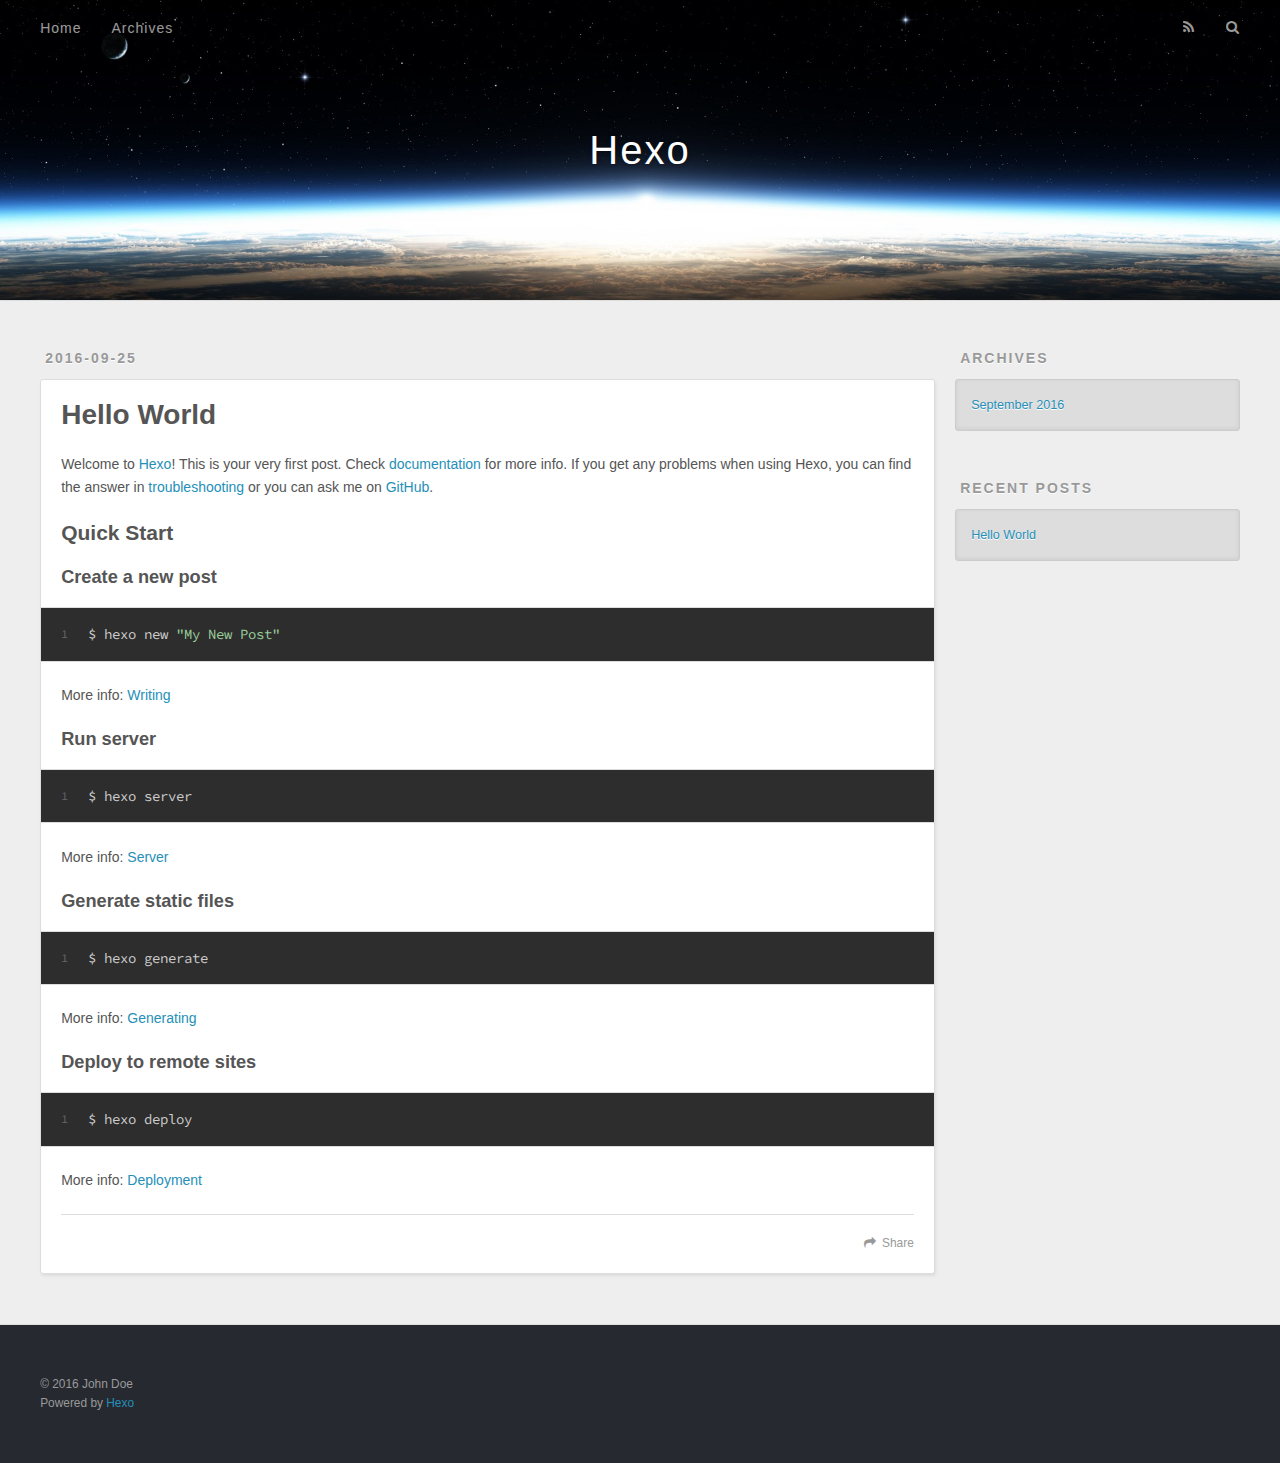
==== index.html @ 79b5f767 "Site updated: 2016-09-25 16:15:57" ====
<!DOCTYPE html>
<html>
<head>
  <meta charset="utf-8">
  
  <title>Hexo</title>
  <meta name="viewport" content="width=device-width, initial-scale=1, maximum-scale=1">
  <meta property="og:type" content="website">
<meta property="og:title" content="Hexo">
<meta property="og:url" content="http://yoursite.com/index.html">
<meta property="og:site_name" content="Hexo">
<meta name="twitter:card" content="summary">
<meta name="twitter:title" content="Hexo">
  
    <link rel="alternate" href="/atom.xml" title="Hexo" type="application/atom+xml">
  
  
    <link rel="icon" href="/favicon.png">
  
  
    <link href="//fonts.googleapis.com/css?family=Source+Code+Pro" rel="stylesheet" type="text/css">
  
  <link rel="stylesheet" href="/css/style.css">
  

</head>

<body>
  <div id="container">
    <div id="wrap">
      <header id="header">
  <div id="banner"></div>
  <div id="header-outer" class="outer">
    <div id="header-title" class="inner">
      <h1 id="logo-wrap">
        <a href="/" id="logo">Hexo</a>
      </h1>
      
    </div>
    <div id="header-inner" class="inner">
      <nav id="main-nav">
        <a id="main-nav-toggle" class="nav-icon"></a>
        
          <a class="main-nav-link" href="/">Home</a>
        
          <a class="main-nav-link" href="/archives">Archives</a>
        
      </nav>
      <nav id="sub-nav">
        
          <a id="nav-rss-link" class="nav-icon" href="/atom.xml" title="RSS Feed"></a>
        
        <a id="nav-search-btn" class="nav-icon" title="Search"></a>
      </nav>
      <div id="search-form-wrap">
        <form action="//google.com/search" method="get" accept-charset="UTF-8" class="search-form"><input type="search" name="q" results="0" class="search-form-input" placeholder="Search"><button type="submit" class="search-form-submit">&#xF002;</button><input type="hidden" name="sitesearch" value="http://yoursite.com"></form>
      </div>
    </div>
  </div>
</header>
      <div class="outer">
        <section id="main">
  
    <article id="post-hello-world" class="article article-type-post" itemscope itemprop="blogPost">
  <div class="article-meta">
    <a href="/2016/09/25/hello-world/" class="article-date">
  <time datetime="2016-09-25T07:33:27.251Z" itemprop="datePublished">2016-09-25</time>
</a>
    
  </div>
  <div class="article-inner">
    
    
      <header class="article-header">
        
  
    <h1 itemprop="name">
      <a class="article-title" href="/2016/09/25/hello-world/">Hello World</a>
    </h1>
  

      </header>
    
    <div class="article-entry" itemprop="articleBody">
      
        <p>Welcome to <a href="https://hexo.io/" target="_blank" rel="external">Hexo</a>! This is your very first post. Check <a href="https://hexo.io/docs/" target="_blank" rel="external">documentation</a> for more info. If you get any problems when using Hexo, you can find the answer in <a href="https://hexo.io/docs/troubleshooting.html" target="_blank" rel="external">troubleshooting</a> or you can ask me on <a href="https://github.com/hexojs/hexo/issues" target="_blank" rel="external">GitHub</a>.</p>
<h2 id="Quick-Start"><a href="#Quick-Start" class="headerlink" title="Quick Start"></a>Quick Start</h2><h3 id="Create-a-new-post"><a href="#Create-a-new-post" class="headerlink" title="Create a new post"></a>Create a new post</h3><figure class="highlight bash"><table><tr><td class="gutter"><pre><div class="line">1</div></pre></td><td class="code"><pre><div class="line">$ hexo new <span class="string">"My New Post"</span></div></pre></td></tr></table></figure>
<p>More info: <a href="https://hexo.io/docs/writing.html" target="_blank" rel="external">Writing</a></p>
<h3 id="Run-server"><a href="#Run-server" class="headerlink" title="Run server"></a>Run server</h3><figure class="highlight bash"><table><tr><td class="gutter"><pre><div class="line">1</div></pre></td><td class="code"><pre><div class="line">$ hexo server</div></pre></td></tr></table></figure>
<p>More info: <a href="https://hexo.io/docs/server.html" target="_blank" rel="external">Server</a></p>
<h3 id="Generate-static-files"><a href="#Generate-static-files" class="headerlink" title="Generate static files"></a>Generate static files</h3><figure class="highlight bash"><table><tr><td class="gutter"><pre><div class="line">1</div></pre></td><td class="code"><pre><div class="line">$ hexo generate</div></pre></td></tr></table></figure>
<p>More info: <a href="https://hexo.io/docs/generating.html" target="_blank" rel="external">Generating</a></p>
<h3 id="Deploy-to-remote-sites"><a href="#Deploy-to-remote-sites" class="headerlink" title="Deploy to remote sites"></a>Deploy to remote sites</h3><figure class="highlight bash"><table><tr><td class="gutter"><pre><div class="line">1</div></pre></td><td class="code"><pre><div class="line">$ hexo deploy</div></pre></td></tr></table></figure>
<p>More info: <a href="https://hexo.io/docs/deployment.html" target="_blank" rel="external">Deployment</a></p>

      
    </div>
    <footer class="article-footer">
      <a data-url="http://yoursite.com/2016/09/25/hello-world/" data-id="citicmax10000sko056ij39af" class="article-share-link">Share</a>
      
      
    </footer>
  </div>
  
</article>


  

</section>
        
          <aside id="sidebar">
  
    

  
    

  
    
  
    
  <div class="widget-wrap">
    <h3 class="widget-title">Archives</h3>
    <div class="widget">
      <ul class="archive-list"><li class="archive-list-item"><a class="archive-list-link" href="/archives/2016/09/">September 2016</a></li></ul>
    </div>
  </div>


  
    
  <div class="widget-wrap">
    <h3 class="widget-title">Recent Posts</h3>
    <div class="widget">
      <ul>
        
          <li>
            <a href="/2016/09/25/hello-world/">Hello World</a>
          </li>
        
      </ul>
    </div>
  </div>

  
</aside>
        
      </div>
      <footer id="footer">
  
  <div class="outer">
    <div id="footer-info" class="inner">
      &copy; 2016 John Doe<br>
      Powered by <a href="http://hexo.io/" target="_blank">Hexo</a>
    </div>
  </div>
</footer>
    </div>
    <nav id="mobile-nav">
  
    <a href="/" class="mobile-nav-link">Home</a>
  
    <a href="/archives" class="mobile-nav-link">Archives</a>
  
</nav>
    

<script src="//ajax.googleapis.com/ajax/libs/jquery/2.0.3/jquery.min.js"></script>


  <link rel="stylesheet" href="/fancybox/jquery.fancybox.css">
  <script src="/fancybox/jquery.fancybox.pack.js"></script>


<script src="/js/script.js"></script>

  </div>
</body>
</html>
---- css/style.css ----
body {
  width: 100%;
}
body:before,
body:after {
  content: "";
  display: table;
}
body:after {
  clear: both;
}
html,
body,
div,
span,
applet,
object,
iframe,
h1,
h2,
h3,
h4,
h5,
h6,
p,
blockquote,
pre,
a,
abbr,
acronym,
address,
big,
cite,
code,
del,
dfn,
em,
img,
ins,
kbd,
q,
s,
samp,
small,
strike,
strong,
sub,
sup,
tt,
var,
dl,
dt,
dd,
ol,
ul,
li,
fieldset,
form,
label,
legend,
table,
caption,
tbody,
tfoot,
thead,
tr,
th,
td {
  margin: 0;
  padding: 0;
  border: 0;
  outline: 0;
  font-weight: inherit;
  font-style: inherit;
  font-family: inherit;
  font-size: 100%;
  vertical-align: baseline;
}
body {
  line-height: 1;
  color: #000;
  background: #fff;
}
ol,
ul {
  list-style: none;
}
table {
  border-collapse: separate;
  border-spacing: 0;
  vertical-align: middle;
}
caption,
th,
td {
  text-align: left;
  font-weight: normal;
  vertical-align: middle;
}
a img {
  border: none;
}
input,
button {
  margin: 0;
  padding: 0;
}
input::-moz-focus-inner,
button::-moz-focus-inner {
  border: 0;
  padding: 0;
}
@font-face {
  font-family: FontAwesome;
  font-style: normal;
  font-weight: normal;
  src: url("fonts/fontawesome-webfont.eot?v=#4.0.3");
  src: url("fonts/fontawesome-webfont.eot?#iefix&v=#4.0.3") format("embedded-opentype"), url("fonts/fontawesome-webfont.woff?v=#4.0.3") format("woff"), url("fonts/fontawesome-webfont.ttf?v=#4.0.3") format("truetype"), url("fonts/fontawesome-webfont.svg#fontawesomeregular?v=#4.0.3") format("svg");
}
html,
body,
#container {
  height: 100%;
}
body {
  background: #eee;
  font: 14px "Helvetica Neue", Helvetica, Arial, sans-serif;
  -webkit-text-size-adjust: 100%;
}
.outer {
  max-width: 1220px;
  margin: 0 auto;
  padding: 0 20px;
}
.outer:before,
.outer:after {
  content: "";
  display: table;
}
.outer:after {
  clear: both;
}
.inner {
  display: inline;
  float: left;
  width: 98.33333333333333%;
  margin: 0 0.833333333333333%;
}
.left,
.alignleft {
  float: left;
}
.right,
.alignright {
  float: right;
}
.clear {
  clear: both;
}
#container {
  position: relative;
}
.mobile-nav-on {
  overflow: hidden;
}
#wrap {
  height: 100%;
  width: 100%;
  position: absolute;
  top: 0;
  left: 0;
  -webkit-transition: 0.2s ease-out;
  -moz-transition: 0.2s ease-out;
  -ms-transition: 0.2s ease-out;
  transition: 0.2s ease-out;
  z-index: 1;
  background: #eee;
}
.mobile-nav-on #wrap {
  left: 280px;
}
@media screen and (min-width: 768px) {
  #main {
    display: inline;
    float: left;
    width: 73.33333333333333%;
    margin: 0 0.833333333333333%;
  }
}
.article-date,
.article-category-link,
.archive-year,
.widget-title {
  text-decoration: none;
  text-transform: uppercase;
  letter-spacing: 2px;
  color: #999;
  margin-bottom: 1em;
  margin-left: 5px;
  line-height: 1em;
  text-shadow: 0 1px #fff;
  font-weight: bold;
}
.article-inner,
.archive-article-inner {
  background: #fff;
  -webkit-box-shadow: 1px 2px 3px #ddd;
  box-shadow: 1px 2px 3px #ddd;
  border: 1px solid #ddd;
  border-radius: 3px;
}
.article-entry h1,
.widget h1 {
  font-size: 2em;
}
.article-entry h2,
.widget h2 {
  font-size: 1.5em;
}
.article-entry h3,
.widget h3 {
  font-size: 1.3em;
}
.article-entry h4,
.widget h4 {
  font-size: 1.2em;
}
.article-entry h5,
.widget h5 {
  font-size: 1em;
}
.article-entry h6,
.widget h6 {
  font-size: 1em;
  color: #999;
}
.article-entry hr,
.widget hr {
  border: 1px dashed #ddd;
}
.article-entry strong,
.widget strong {
  font-weight: bold;
}
.article-entry em,
.widget em,
.article-entry cite,
.widget cite {
  font-style: italic;
}
.article-entry sup,
.widget sup,
.article-entry sub,
.widget sub {
  font-size: 0.75em;
  line-height: 0;
  position: relative;
  vertical-align: baseline;
}
.article-entry sup,
.widget sup {
  top: -0.5em;
}
.article-entry sub,
.widget sub {
  bottom: -0.2em;
}
.article-entry small,
.widget small {
  font-size: 0.85em;
}
.article-entry acronym,
.widget acronym,
.article-entry abbr,
.widget abbr {
  border-bottom: 1px dotted;
}
.article-entry ul,
.widget ul,
.article-entry ol,
.widget ol,
.article-entry dl,
.widget dl {
  margin: 0 20px;
  line-height: 1.6em;
}
.article-entry ul ul,
.widget ul ul,
.article-entry ol ul,
.widget ol ul,
.article-entry ul ol,
.widget ul ol,
.article-entry ol ol,
.widget ol ol {
  margin-top: 0;
  margin-bottom: 0;
}
.article-entry ul,
.widget ul {
  list-style: disc;
}
.article-entry ol,
.widget ol {
  list-style: decimal;
}
.article-entry dt,
.widget dt {
  font-weight: bold;
}
#header {
  height: 300px;
  position: relative;
  border-bottom: 1px solid #ddd;
}
#header:before,
#header:after {
  content: "";
  position: absolute;
  left: 0;
  right: 0;
  height: 40px;
}
#header:before {
  top: 0;
  background: -webkit-linear-gradient(rgba(0,0,0,0.2), transparent);
  background: -moz-linear-gradient(rgba(0,0,0,0.2), transparent);
  background: -ms-linear-gradient(rgba(0,0,0,0.2), transparent);
  background: linear-gradient(rgba(0,0,0,0.2), transparent);
}
#header:after {
  bottom: 0;
  background: -webkit-linear-gradient(transparent, rgba(0,0,0,0.2));
  background: -moz-linear-gradient(transparent, rgba(0,0,0,0.2));
  background: -ms-linear-gradient(transparent, rgba(0,0,0,0.2));
  background: linear-gradient(transparent, rgba(0,0,0,0.2));
}
#header-outer {
  height: 100%;
  position: relative;
}
#header-inner {
  position: relative;
  overflow: hidden;
}
#banner {
  position: absolute;
  top: 0;
  left: 0;
  width: 100%;
  height: 100%;
  background: url("images/banner.jpg") center #000;
  -webkit-background-size: cover;
  -moz-background-size: cover;
  background-size: cover;
  z-index: -1;
}
#header-title {
  text-align: center;
  height: 40px;
  position: absolute;
  top: 50%;
  left: 0;
  margin-top: -20px;
}
#logo,
#subtitle {
  text-decoration: none;
  color: #fff;
  font-weight: 300;
  text-shadow: 0 1px 4px rgba(0,0,0,0.3);
}
#logo {
  font-size: 40px;
  line-height: 40px;
  letter-spacing: 2px;
}
#subtitle {
  font-size: 16px;
  line-height: 16px;
  letter-spacing: 1px;
}
#subtitle-wrap {
  margin-top: 16px;
}
#main-nav {
  float: left;
  margin-left: -15px;
}
.nav-icon,
.main-nav-link {
  float: left;
  color: #fff;
  opacity: 0.6;
  text-decoration: none;
  text-shadow: 0 1px rgba(0,0,0,0.2);
  -webkit-transition: opacity 0.2s;
  -moz-transition: opacity 0.2s;
  -ms-transition: opacity 0.2s;
  transition: opacity 0.2s;
  display: block;
  padding: 20px 15px;
}
.nav-icon:hover,
.main-nav-link:hover {
  opacity: 1;
}
.nav-icon {
  font-family: FontAwesome;
  text-align: center;
  font-size: 14px;
  width: 14px;
  height: 14px;
  padding: 20px 15px;
  position: relative;
  cursor: pointer;
}
.main-nav-link {
  font-weight: 300;
  letter-spacing: 1px;
}
@media screen and (max-width: 479px) {
  .main-nav-link {
    display: none;
  }
}
#main-nav-toggle {
  display: none;
}
#main-nav-toggle:before {
  content: "\f0c9";
}
@media screen and (max-width: 479px) {
  #main-nav-toggle {
    display: block;
  }
}
#sub-nav {
  float: right;
  margin-right: -15px;
}
#nav-rss-link:before {
  content: "\f09e";
}
#nav-search-btn:before {
  content: "\f002";
}
#search-form-wrap {
  position: absolute;
  top: 15px;
  width: 150px;
  height: 30px;
  right: -150px;
  opacity: 0;
  -webkit-transition: 0.2s ease-out;
  -moz-transition: 0.2s ease-out;
  -ms-transition: 0.2s ease-out;
  transition: 0.2s ease-out;
}
#search-form-wrap.on {
  opacity: 1;
  right: 0;
}
@media screen and (max-width: 479px) {
  #search-form-wrap {
    width: 100%;
    right: -100%;
  }
}
.search-form {
  position: absolute;
  top: 0;
  left: 0;
  right: 0;
  background: #fff;
  padding: 5px 15px;
  border-radius: 15px;
  -webkit-box-shadow: 0 0 10px rgba(0,0,0,0.3);
  box-shadow: 0 0 10px rgba(0,0,0,0.3);
}
.search-form-input {
  border: none;
  background: none;
  color: #555;
  width: 100%;
  font: 13px "Helvetica Neue", Helvetica, Arial, sans-serif;
  outline: none;
}
.search-form-input::-webkit-search-results-decoration,
.search-form-input::-webkit-search-cancel-button {
  -webkit-appearance: none;
}
.search-form-submit {
  position: absolute;
  top: 50%;
  right: 10px;
  margin-top: -7px;
  font: 13px FontAwesome;
  border: none;
  background: none;
  color: #bbb;
  cursor: pointer;
}
.search-form-submit:hover,
.search-form-submit:focus {
  color: #777;
}
.article {
  margin: 50px 0;
}
.article-inner {
  overflow: hidden;
}
.article-meta:before,
.article-meta:after {
  content: "";
  display: table;
}
.article-meta:after {
  clear: both;
}
.article-date {
  float: left;
}
.article-category {
  float: left;
  line-height: 1em;
  color: #ccc;
  text-shadow: 0 1px #fff;
  margin-left: 8px;
}
.article-category:before {
  content: "\2022";
}
.article-category-link {
  margin: 0 12px 1em;
}
.article-header {
  padding: 20px 20px 0;
}
.article-title {
  text-decoration: none;
  font-size: 2em;
  font-weight: bold;
  color: #555;
  line-height: 1.1em;
  -webkit-transition: color 0.2s;
  -moz-transition: color 0.2s;
  -ms-transition: color 0.2s;
  transition: color 0.2s;
}
a.article-title:hover {
  color: #258fb8;
}
.article-entry {
  color: #555;
  padding: 0 20px;
}
.article-entry:before,
.article-entry:after {
  content: "";
  display: table;
}
.article-entry:after {
  clear: both;
}
.article-entry p,
.article-entry table {
  line-height: 1.6em;
  margin: 1.6em 0;
}
.article-entry h1,
.article-entry h2,
.article-entry h3,
.article-entry h4,
.article-entry h5,
.article-entry h6 {
  font-weight: bold;
}
.article-entry h1,
.article-entry h2,
.article-entry h3,
.article-entry h4,
.article-entry h5,
.article-entry h6 {
  line-height: 1.1em;
  margin: 1.1em 0;
}
.article-entry a {
  color: #258fb8;
  text-decoration: none;
}
.article-entry a:hover {
  text-decoration: underline;
}
.article-entry ul,
.article-entry ol,
.article-entry dl {
  margin-top: 1.6em;
  margin-bottom: 1.6em;
}
.article-entry img,
.article-entry video {
  max-width: 100%;
  height: auto;
  display: block;
  margin: auto;
}
.article-entry iframe {
  border: none;
}
.article-entry table {
  width: 100%;
  border-collapse: collapse;
  border-spacing: 0;
}
.article-entry th {
  font-weight: bold;
  border-bottom: 3px solid #ddd;
  padding-bottom: 0.5em;
}
.article-entry td {
  border-bottom: 1px solid #ddd;
  padding: 10px 0;
}
.article-entry blockquote {
  font-family: Georgia, "Times New Roman", serif;
  font-size: 1.4em;
  margin: 1.6em 20px;
  text-align: center;
}
.article-entry blockquote footer {
  font-size: 14px;
  margin: 1.6em 0;
  font-family: "Helvetica Neue", Helvetica, Arial, sans-serif;
}
.article-entry blockquote footer cite:before {
  content: "—";
  padding: 0 0.5em;
}
.article-entry .pullquote {
  text-align: left;
  width: 45%;
  margin: 0;
}
.article-entry .pullquote.left {
  margin-left: 0.5em;
  margin-right: 1em;
}
.article-entry .pullquote.right {
  margin-right: 0.5em;
  margin-left: 1em;
}
.article-entry .caption {
  color: #999;
  display: block;
  font-size: 0.9em;
  margin-top: 0.5em;
  position: relative;
  text-align: center;
}
.article-entry .video-container {
  position: relative;
  padding-top: 56.25%;
  height: 0;
  overflow: hidden;
}
.article-entry .video-container iframe,
.article-entry .video-container object,
.article-entry .video-container embed {
  position: absolute;
  top: 0;
  left: 0;
  width: 100%;
  height: 100%;
  margin-top: 0;
}
.article-more-link a {
  display: inline-block;
  line-height: 1em;
  padding: 6px 15px;
  border-radius: 15px;
  background: #eee;
  color: #999;
  text-shadow: 0 1px #fff;
  text-decoration: none;
}
.article-more-link a:hover {
  background: #258fb8;
  color: #fff;
  text-decoration: none;
  text-shadow: 0 1px #1e7293;
}
.article-footer {
  font-size: 0.85em;
  line-height: 1.6em;
  border-top: 1px solid #ddd;
  padding-top: 1.6em;
  margin: 0 20px 20px;
}
.article-footer:before,
.article-footer:after {
  content: "";
  display: table;
}
.article-footer:after {
  clear: both;
}
.article-footer a {
  color: #999;
  text-decoration: none;
}
.article-footer a:hover {
  color: #555;
}
.article-tag-list-item {
  float: left;
  margin-right: 10px;
}
.article-tag-list-link:before {
  content: "#";
}
.article-comment-link {
  float: right;
}
.article-comment-link:before {
  content: "\f075";
  font-family: FontAwesome;
  padding-right: 8px;
}
.article-share-link {
  cursor: pointer;
  float: right;
  margin-left: 20px;
}
.article-share-link:before {
  content: "\f064";
  font-family: FontAwesome;
  padding-right: 6px;
}
#article-nav {
  position: relative;
}
#article-nav:before,
#article-nav:after {
  content: "";
  display: table;
}
#article-nav:after {
  clear: both;
}
@media screen and (min-width: 768px) {
  #article-nav {
    margin: 50px 0;
  }
  #article-nav:before {
    width: 8px;
    height: 8px;
    position: absolute;
    top: 50%;
    left: 50%;
    margin-top: -4px;
    margin-left: -4px;
    content: "";
    border-radius: 50%;
    background: #ddd;
    -webkit-box-shadow: 0 1px 2px #fff;
    box-shadow: 0 1px 2px #fff;
  }
}
.article-nav-link-wrap {
  text-decoration: none;
  text-shadow: 0 1px #fff;
  color: #999;
  -webkit-box-sizing: border-box;
  -moz-box-sizing: border-box;
  box-sizing: border-box;
  margin-top: 50px;
  text-align: center;
  display: block;
}
.article-nav-link-wrap:hover {
  color: #555;
}
@media screen and (min-width: 768px) {
  .article-nav-link-wrap {
    width: 50%;
    margin-top: 0;
  }
}
@media screen and (min-width: 768px) {
  #article-nav-newer {
    float: left;
    text-align: right;
    padding-right: 20px;
  }
}
@media screen and (min-width: 768px) {
  #article-nav-older {
    float: right;
    text-align: left;
    padding-left: 20px;
  }
}
.article-nav-caption {
  text-transform: uppercase;
  letter-spacing: 2px;
  color: #ddd;
  line-height: 1em;
  font-weight: bold;
}
#article-nav-newer .article-nav-caption {
  margin-right: -2px;
}
.article-nav-title {
  font-size: 0.85em;
  line-height: 1.6em;
  margin-top: 0.5em;
}
.article-share-box {
  position: absolute;
  display: none;
  background: #fff;
  -webkit-box-shadow: 1px 2px 10px rgba(0,0,0,0.2);
  box-shadow: 1px 2px 10px rgba(0,0,0,0.2);
  border-radius: 3px;
  margin-left: -145px;
  overflow: hidden;
  z-index: 1;
}
.article-share-box.on {
  display: block;
}
.article-share-input {
  width: 100%;
  background: none;
  -webkit-box-sizing: border-box;
  -moz-box-sizing: border-box;
  box-sizing: border-box;
  font: 14px "Helvetica Neue", Helvetica, Arial, sans-serif;
  padding: 0 15px;
  color: #555;
  outline: none;
  border: 1px solid #ddd;
  border-radius: 3px 3px 0 0;
  height: 36px;
  line-height: 36px;
}
.article-share-links {
  background: #eee;
}
.article-share-links:before,
.article-share-links:after {
  content: "";
  display: table;
}
.article-share-links:after {
  clear: both;
}
.article-share-twitter,
.article-share-facebook,
.article-share-pinterest,
.article-share-google {
  width: 50px;
  height: 36px;
  display: block;
  float: left;
  position: relative;
  color: #999;
  text-shadow: 0 1px #fff;
}
.article-share-twitter:before,
.article-share-facebook:before,
.article-share-pinterest:before,
.article-share-google:before {
  font-size: 20px;
  font-family: FontAwesome;
  width: 20px;
  height: 20px;
  position: absolute;
  top: 50%;
  left: 50%;
  margin-top: -10px;
  margin-left: -10px;
  text-align: center;
}
.article-share-twitter:hover,
.article-share-facebook:hover,
.article-share-pinterest:hover,
.article-share-google:hover {
  color: #fff;
}
.article-share-twitter:before {
  content: "\f099";
}
.article-share-twitter:hover {
  background: #00aced;
  text-shadow: 0 1px #008abe;
}
.article-share-facebook:before {
  content: "\f09a";
}
.article-share-facebook:hover {
  background: #3b5998;
  text-shadow: 0 1px #2f477a;
}
.article-share-pinterest:before {
  content: "\f0d2";
}
.article-share-pinterest:hover {
  background: #cb2027;
  text-shadow: 0 1px #a21a1f;
}
.article-share-google:before {
  content: "\f0d5";
}
.article-share-google:hover {
  background: #dd4b39;
  text-shadow: 0 1px #be3221;
}
.article-gallery {
  background: #000;
  position: relative;
}
.article-gallery-photos {
  position: relative;
  overflow: hidden;
}
.article-gallery-img {
  display: none;
  max-width: 100%;
}
.article-gallery-img:first-child {
  display: block;
}
.article-gallery-img.loaded {
  position: absolute;
  display: block;
}
.article-gallery-img img {
  display: block;
  max-width: 100%;
  margin: 0 auto;
}
#comments {
  background: #fff;
  -webkit-box-shadow: 1px 2px 3px #ddd;
  box-shadow: 1px 2px 3px #ddd;
  padding: 20px;
  border: 1px solid #ddd;
  border-radius: 3px;
  margin: 50px 0;
}
#comments a {
  color: #258fb8;
}
.archives-wrap {
  margin: 50px 0;
}
.archives:before,
.archives:after {
  content: "";
  display: table;
}
.archives:after {
  clear: both;
}
.archive-year-wrap {
  margin-bottom: 1em;
}
.archives {
  -webkit-column-gap: 10px;
  -moz-column-gap: 10px;
  column-gap: 10px;
}
@media screen and (min-width: 480px) and (max-width: 767px) {
  .archives {
    -webkit-column-count: 2;
    -moz-column-count: 2;
    column-count: 2;
  }
}
@media screen and (min-width: 768px) {
  .archives {
    -webkit-column-count: 3;
    -moz-column-count: 3;
    column-count: 3;
  }
}
.archive-article {
  -webkit-column-break-inside: avoid;
  page-break-inside: avoid;
  overflow: hidden;
  break-inside: avoid-column;
}
.archive-article-inner {
  padding: 10px;
  margin-bottom: 15px;
}
.archive-article-title {
  text-decoration: none;
  font-weight: bold;
  color: #555;
  -webkit-transition: color 0.2s;
  -moz-transition: color 0.2s;
  -ms-transition: color 0.2s;
  transition: color 0.2s;
  line-height: 1.6em;
}
.archive-article-title:hover {
  color: #258fb8;
}
.archive-article-footer {
  margin-top: 1em;
}
.archive-article-date {
  color: #999;
  text-decoration: none;
  font-size: 0.85em;
  line-height: 1em;
  margin-bottom: 0.5em;
  display: block;
}
#page-nav {
  margin: 50px auto;
  background: #fff;
  -webkit-box-shadow: 1px 2px 3px #ddd;
  box-shadow: 1px 2px 3px #ddd;
  border: 1px solid #ddd;
  border-radius: 3px;
  text-align: center;
  color: #999;
  overflow: hidden;
}
#page-nav:before,
#page-nav:after {
  content: "";
  display: table;
}
#page-nav:after {
  clear: both;
}
#page-nav a,
#page-nav span {
  padding: 10px 20px;
  line-height: 1;
  height: 2ex;
}
#page-nav a {
  color: #999;
  text-decoration: none;
}
#page-nav a:hover {
  background: #999;
  color: #fff;
}
#page-nav .prev {
  float: left;
}
#page-nav .next {
  float: right;
}
#page-nav .page-number {
  display: inline-block;
}
@media screen and (max-width: 479px) {
  #page-nav .page-number {
    display: none;
  }
}
#page-nav .current {
  color: #555;
  font-weight: bold;
}
#page-nav .space {
  color: #ddd;
}
#footer {
  background: #262a30;
  padding: 50px 0;
  border-top: 1px solid #ddd;
  color: #999;
}
#footer a {
  color: #258fb8;
  text-decoration: none;
}
#footer a:hover {
  text-decoration: underline;
}
#footer-info {
  line-height: 1.6em;
  font-size: 0.85em;
}
.article-entry pre,
.article-entry .highlight {
  background: #2d2d2d;
  margin: 0 -20px;
  padding: 15px 20px;
  border-style: solid;
  border-color: #ddd;
  border-width: 1px 0;
  overflow: auto;
  color: #ccc;
  line-height: 22.400000000000002px;
}
.article-entry .highlight .gutter pre,
.article-entry .gist .gist-file .gist-data .line-numbers {
  color: #666;
  font-size: 0.85em;
}
.article-entry pre,
.article-entry code {
  font-family: "Source Code Pro", Consolas, Monaco, Menlo, Consolas, monospace;
}
.article-entry code {
  background: #eee;
  text-shadow: 0 1px #fff;
  padding: 0 0.3em;
}
.article-entry pre code {
  background: none;
  text-shadow: none;
  padding: 0;
}
.article-entry .highlight pre {
  border: none;
  margin: 0;
  padding: 0;
}
.article-entry .highlight table {
  margin: 0;
  width: auto;
}
.article-entry .highlight td {
  border: none;
  padding: 0;
}
.article-entry .highlight figcaption {
  font-size: 0.85em;
  color: #999;
  line-height: 1em;
  margin-bottom: 1em;
}
.article-entry .highlight figcaption:before,
.article-entry .highlight figcaption:after {
  content: "";
  display: table;
}
.article-entry .highlight figcaption:after {
  clear: both;
}
.article-entry .highlight figcaption a {
  float: right;
}
.article-entry .highlight .gutter pre {
  text-align: right;
  padding-right: 20px;
}
.article-entry .highlight .line {
  height: 22.400000000000002px;
}
.article-entry .highlight .line.marked {
  background: #515151;
}
.article-entry .gist {
  margin: 0 -20px;
  border-style: solid;
  border-color: #ddd;
  border-width: 1px 0;
  background: #2d2d2d;
  padding: 15px 20px 15px 0;
}
.article-entry .gist .gist-file {
  border: none;
  font-family: "Source Code Pro", Consolas, Monaco, Menlo, Consolas, monospace;
  margin: 0;
}
.article-entry .gist .gist-file .gist-data {
  background: none;
  border: none;
}
.article-entry .gist .gist-file .gist-data .line-numbers {
  background: none;
  border: none;
  padding: 0 20px 0 0;
}
.article-entry .gist .gist-file .gist-data .line-data {
  padding: 0 !important;
}
.article-entry .gist .gist-file .highlight {
  margin: 0;
  padding: 0;
  border: none;
}
.article-entry .gist .gist-file .gist-meta {
  background: #2d2d2d;
  color: #999;
  font: 0.85em "Helvetica Neue", Helvetica, Arial, sans-serif;
  text-shadow: 0 0;
  padding: 0;
  margin-top: 1em;
  margin-left: 20px;
}
.article-entry .gist .gist-file .gist-meta a {
  color: #258fb8;
  font-weight: normal;
}
.article-entry .gist .gist-file .gist-meta a:hover {
  text-decoration: underline;
}
pre .comment,
pre .title {
  color: #999;
}
pre .variable,
pre .attribute,
pre .tag,
pre .regexp,
pre .ruby .constant,
pre .xml .tag .title,
pre .xml .pi,
pre .xml .doctype,
pre .html .doctype,
pre .css .id,
pre .css .class,
pre .css .pseudo {
  color: #f2777a;
}
pre .number,
pre .preprocessor,
pre .built_in,
pre .literal,
pre .params,
pre .constant {
  color: #f99157;
}
pre .class,
pre .ruby .class .title,
pre .css .rules .attribute {
  color: #9c9;
}
pre .string,
pre .value,
pre .inheritance,
pre .header,
pre .ruby .symbol,
pre .xml .cdata {
  color: #9c9;
}
pre .css .hexcolor {
  color: #6cc;
}
pre .function,
pre .python .decorator,
pre .python .title,
pre .ruby .function .title,
pre .ruby .title .keyword,
pre .perl .sub,
pre .javascript .title,
pre .coffeescript .title {
  color: #69c;
}
pre .keyword,
pre .javascript .function {
  color: #c9c;
}
@media screen and (max-width: 479px) {
  #mobile-nav {
    position: absolute;
    top: 0;
    left: 0;
    width: 280px;
    height: 100%;
    background: #191919;
    border-right: 1px solid #fff;
  }
}
@media screen and (max-width: 479px) {
  .mobile-nav-link {
    display: block;
    color: #999;
    text-decoration: none;
    padding: 15px 20px;
    font-weight: bold;
  }
  .mobile-nav-link:hover {
    color: #fff;
  }
}
@media screen and (min-width: 768px) {
  #sidebar {
    display: inline;
    float: left;
    width: 23.333333333333332%;
    margin: 0 0.833333333333333%;
  }
}
.widget-wrap {
  margin: 50px 0;
}
.widget {
  color: #777;
  text-shadow: 0 1px #fff;
  background: #ddd;
  -webkit-box-shadow: 0 -1px 4px #ccc inset;
  box-shadow: 0 -1px 4px #ccc inset;
  border: 1px solid #ccc;
  padding: 15px;
  border-radius: 3px;
}
.widget a {
  color: #258fb8;
  text-decoration: none;
}
.widget a:hover {
  text-decoration: underline;
}
.widget ul ul,
.widget ol ul,
.widget dl ul,
.widget ul ol,
.widget ol ol,
.widget dl ol,
.widget ul dl,
.widget ol dl,
.widget dl dl {
  margin-left: 15px;
  list-style: disc;
}
.widget {
  line-height: 1.6em;
  word-wrap: break-word;
  font-size: 0.9em;
}
.widget ul,
.widget ol {
  list-style: none;
  margin: 0;
}
.widget ul ul,
.widget ol ul,
.widget ul ol,
.widget ol ol {
  margin: 0 20px;
}
.widget ul ul,
.widget ol ul {
  list-style: disc;
}
.widget ul ol,
.widget ol ol {
  list-style: decimal;
}
.category-list-count,
.tag-list-count,
.archive-list-count {
  padding-left: 5px;
  color: #999;
  font-size: 0.85em;
}
.category-list-count:before,
.tag-list-count:before,
.archive-list-count:before {
  content: "(";
}
.category-list-count:after,
.tag-list-count:after,
.archive-list-count:after {
  content: ")";
}
.tagcloud a {
  margin-right: 5px;
  display: inline-block;
}
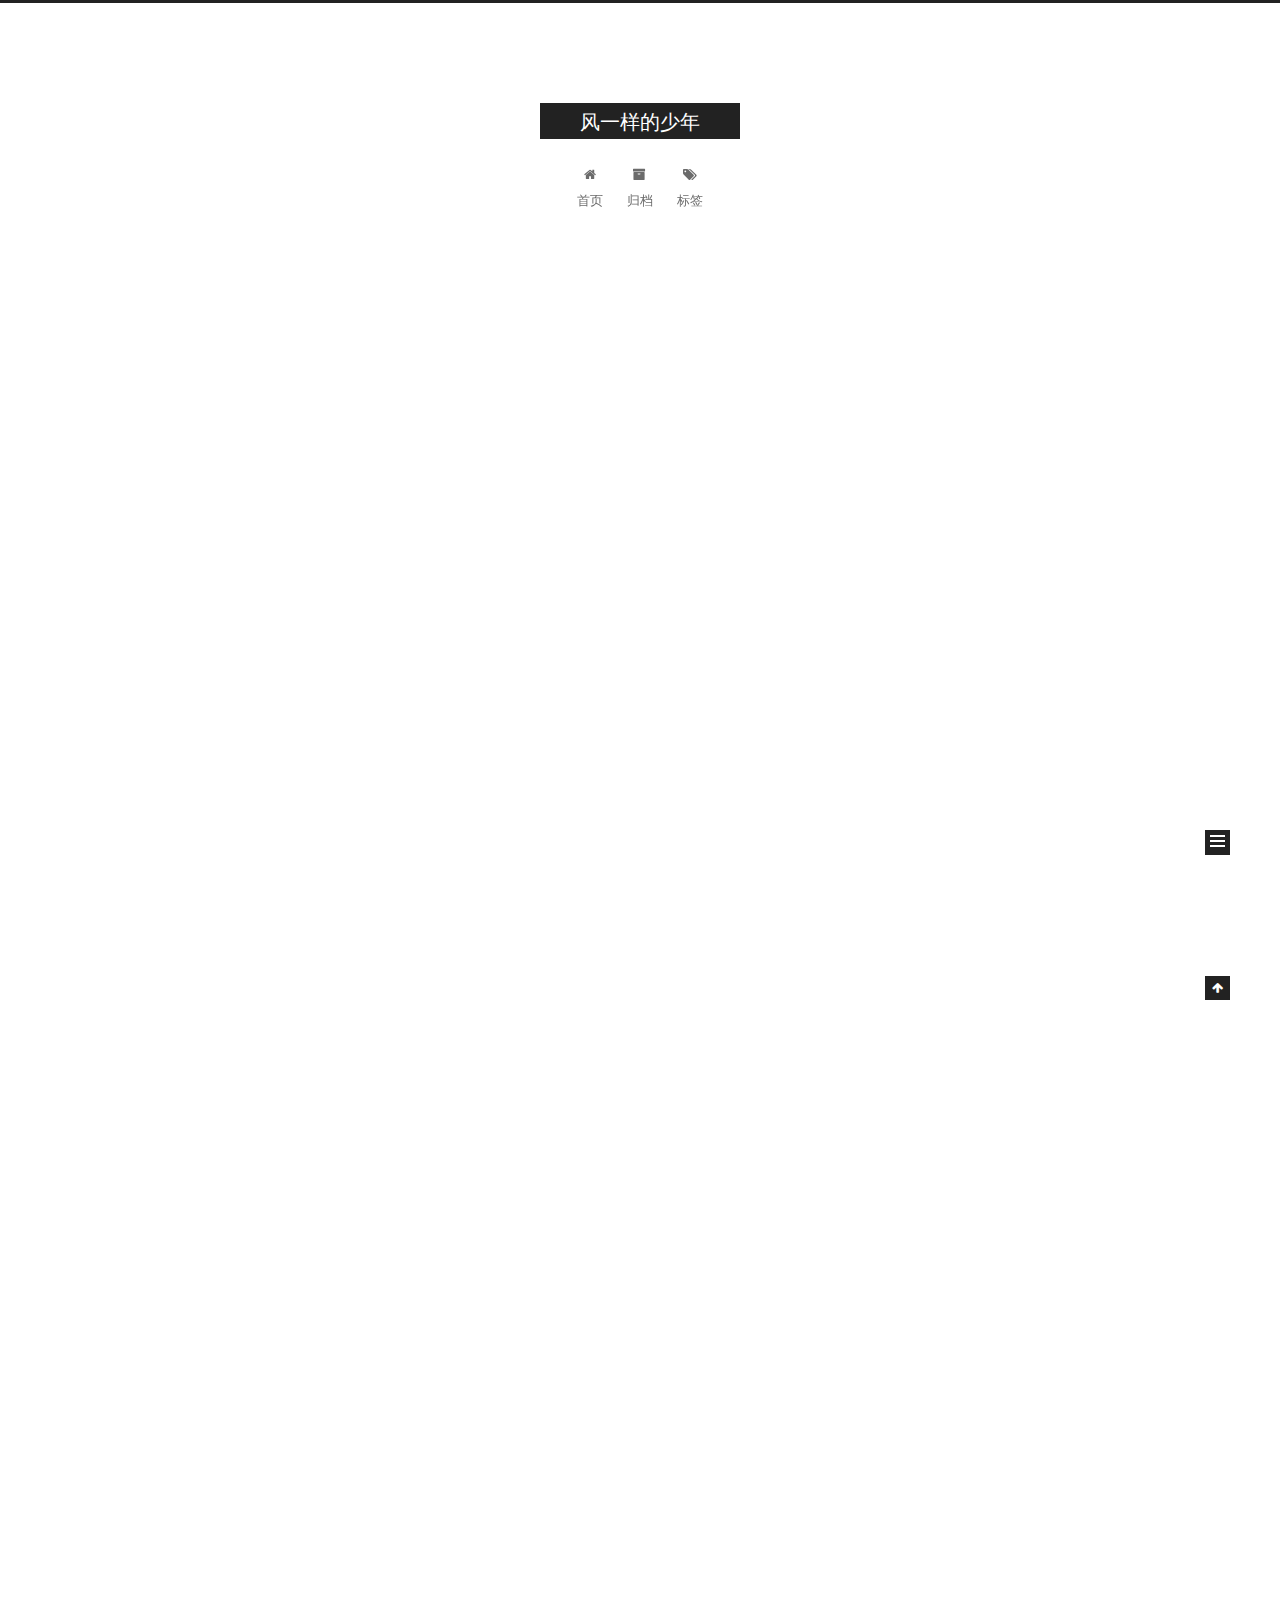
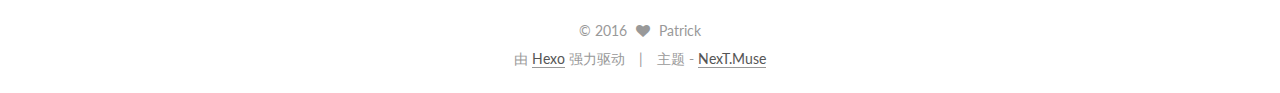
==== commit 0eddc381: "Site updated: 2016-09-25 17:08:47" ====
--- a/index.html
+++ b/index.html
@@ -1,89 +1,400 @@
-<!DOCTYPE html>
-<html>
+<!doctype html>
+
+
+
+  
+
+
+<html class="theme-next muse use-motion">
 <head>
-  <meta charset="utf-8">
-  
-  <title>Hexo</title>
-  <meta name="viewport" content="width=device-width, initial-scale=1, maximum-scale=1">
-  <meta property="og:type" content="website">
-<meta property="og:title" content="Hexo">
+  <meta charset="UTF-8"/>
+<meta http-equiv="X-UA-Compatible" content="IE=edge,chrome=1" />
+<meta name="viewport" content="width=device-width, initial-scale=1, maximum-scale=1"/>
+
+
+
+<meta http-equiv="Cache-Control" content="no-transform" />
+<meta http-equiv="Cache-Control" content="no-siteapp" />
+
+
+
+
+
+
+
+
+
+
+
+
+  
+  
+  <link href="/vendors/fancybox/source/jquery.fancybox.css?v=2.1.5" rel="stylesheet" type="text/css" />
+
+
+
+
+  
+  
+  
+  
+
+  
+    
+    
+  
+
+  
+
+  
+
+  
+
+  
+
+  
+    
+    
+    <link href="//fonts.googleapis.com/css?family=Lato:300,300italic,400,400italic,700,700italic&subset=latin,latin-ext" rel="stylesheet" type="text/css">
+  
+
+
+
+
+
+
+<link href="/vendors/font-awesome/css/font-awesome.min.css?v=4.4.0" rel="stylesheet" type="text/css" />
+
+<link href="/css/main.css?v=5.0.1" rel="stylesheet" type="text/css" />
+
+
+  <meta name="keywords" content="Hexo, NexT" />
+
+
+
+
+
+
+
+
+  <link rel="shortcut icon" type="image/x-icon" href="/favicon.ico?v=5.0.1" />
+
+
+
+
+
+
+<meta name="description" content="To be better.">
+<meta property="og:type" content="website">
+<meta property="og:title" content="风一样的少年">
 <meta property="og:url" content="http://yoursite.com/index.html">
-<meta property="og:site_name" content="Hexo">
+<meta property="og:site_name" content="风一样的少年">
+<meta property="og:description" content="To be better.">
 <meta name="twitter:card" content="summary">
-<meta name="twitter:title" content="Hexo">
-  
-    <link rel="alternate" href="/atom.xml" title="Hexo" type="application/atom+xml">
-  
-  
-    <link rel="icon" href="/favicon.png">
-  
-  
-    <link href="//fonts.googleapis.com/css?family=Source+Code+Pro" rel="stylesheet" type="text/css">
-  
-  <link rel="stylesheet" href="/css/style.css">
-  
-
+<meta name="twitter:title" content="风一样的少年">
+<meta name="twitter:description" content="To be better.">
+
+
+
+<script type="text/javascript" id="hexo.configuration">
+  var NexT = window.NexT || {};
+  var CONFIG = {
+    scheme: 'Muse',
+    sidebar: {"position":"left","display":"post"},
+    fancybox: true,
+    motion: true,
+    duoshuo: {
+      userId: 0,
+      author: '博主'
+    }
+  };
+</script>
+
+
+
+
+  <link rel="canonical" href="http://yoursite.com/"/>
+
+  <title> 风一样的少年 </title>
 </head>
 
-<body>
-  <div id="container">
-    <div id="wrap">
-      <header id="header">
-  <div id="banner"></div>
-  <div id="header-outer" class="outer">
-    <div id="header-title" class="inner">
-      <h1 id="logo-wrap">
-        <a href="/" id="logo">Hexo</a>
-      </h1>
-      
-    </div>
-    <div id="header-inner" class="inner">
-      <nav id="main-nav">
-        <a id="main-nav-toggle" class="nav-icon"></a>
-        
-          <a class="main-nav-link" href="/">Home</a>
-        
-          <a class="main-nav-link" href="/archives">Archives</a>
-        
-      </nav>
-      <nav id="sub-nav">
-        
-          <a id="nav-rss-link" class="nav-icon" href="/atom.xml" title="RSS Feed"></a>
-        
-        <a id="nav-search-btn" class="nav-icon" title="Search"></a>
-      </nav>
-      <div id="search-form-wrap">
-        <form action="//google.com/search" method="get" accept-charset="UTF-8" class="search-form"><input type="search" name="q" results="0" class="search-form-input" placeholder="Search"><button type="submit" class="search-form-submit">&#xF002;</button><input type="hidden" name="sitesearch" value="http://yoursite.com"></form>
-      </div>
-    </div>
+<body itemscope itemtype="http://schema.org/WebPage" lang="zh-Hans">
+
+  
+
+
+
+
+
+
+
+
+
+
+  
+  
+    
+  
+
+  <div class="container one-collumn sidebar-position-left 
+   page-home 
+ ">
+    <div class="headband"></div>
+
+    <header id="header" class="header" itemscope itemtype="http://schema.org/WPHeader">
+      <div class="header-inner"><div class="site-meta ">
+  
+
+  <div class="custom-logo-site-title">
+    <a href="/"  class="brand" rel="start">
+      <span class="logo-line-before"><i></i></span>
+      <span class="site-title">风一样的少年</span>
+      <span class="logo-line-after"><i></i></span>
+    </a>
   </div>
-</header>
-      <div class="outer">
-        <section id="main">
-  
-    <article id="post-hello-world" class="article article-type-post" itemscope itemprop="blogPost">
-  <div class="article-meta">
-    <a href="/2016/09/25/hello-world/" class="article-date">
-  <time datetime="2016-09-25T07:33:27.251Z" itemprop="datePublished">2016-09-25</time>
-</a>
-    
-  </div>
-  <div class="article-inner">
-    
-    
-      <header class="article-header">
-        
-  
-    <h1 itemprop="name">
-      <a class="article-title" href="/2016/09/25/hello-world/">Hello World</a>
-    </h1>
-  
-
+  <p class="site-subtitle"></p>
+</div>
+
+<div class="site-nav-toggle">
+  <button>
+    <span class="btn-bar"></span>
+    <span class="btn-bar"></span>
+    <span class="btn-bar"></span>
+  </button>
+</div>
+
+<nav class="site-nav">
+  
+
+  
+    <ul id="menu" class="menu">
+      
+        
+        <li class="menu-item menu-item-home">
+          <a href="/" rel="section">
+            
+              <i class="menu-item-icon fa fa-fw fa-home"></i> <br />
+            
+            首页
+          </a>
+        </li>
+      
+        
+        <li class="menu-item menu-item-archives">
+          <a href="/archives" rel="section">
+            
+              <i class="menu-item-icon fa fa-fw fa-archive"></i> <br />
+            
+            归档
+          </a>
+        </li>
+      
+        
+        <li class="menu-item menu-item-tags">
+          <a href="/tags" rel="section">
+            
+              <i class="menu-item-icon fa fa-fw fa-tags"></i> <br />
+            
+            标签
+          </a>
+        </li>
+      
+
+      
+    </ul>
+  
+
+  
+</nav>
+
+ </div>
+    </header>
+
+    <main id="main" class="main">
+      <div class="main-inner">
+        <div class="content-wrap">
+          <div id="content" class="content">
+            
+  <section id="posts" class="posts-expand">
+    
+      
+
+  
+  
+
+  
+  
+  
+
+  <article class="post post-type-normal " itemscope itemtype="http://schema.org/Article">
+
+    
+      <header class="post-header">
+
+        
+        
+          <h1 class="post-title" itemprop="name headline">
+            
+            
+              
+                
+                <a class="post-title-link" href="/2016/09/25/my-new-post/" itemprop="url">
+                  Java NIO Demo
+                </a>
+              
+            
+          </h1>
+        
+
+        <div class="post-meta">
+          <span class="post-time">
+            <span class="post-meta-item-icon">
+              <i class="fa fa-calendar-o"></i>
+            </span>
+            <span class="post-meta-item-text">发表于</span>
+            <time itemprop="dateCreated" datetime="2016-09-25T16:25:47+08:00" content="2016-09-25">
+              2016-09-25
+            </time>
+          </span>
+
+          
+            <span class="post-category" >
+              &nbsp; | &nbsp;
+              <span class="post-meta-item-icon">
+                <i class="fa fa-folder-o"></i>
+              </span>
+              <span class="post-meta-item-text">分类于</span>
+              
+                <span itemprop="about" itemscope itemtype="https://schema.org/Thing">
+                  <a href="/categories/blog-Netty/" itemprop="url" rel="index">
+                    <span itemprop="name">blog#Netty</span>
+                  </a>
+                </span>
+
+                
+                
+
+              
+            </span>
+          
+
+          
+            
+          
+
+          
+
+          
+          
+
+          
+        </div>
       </header>
     
-    <div class="article-entry" itemprop="articleBody">
-      
-        <p>Welcome to <a href="https://hexo.io/" target="_blank" rel="external">Hexo</a>! This is your very first post. Check <a href="https://hexo.io/docs/" target="_blank" rel="external">documentation</a> for more info. If you get any problems when using Hexo, you can find the answer in <a href="https://hexo.io/docs/troubleshooting.html" target="_blank" rel="external">troubleshooting</a> or you can ask me on <a href="https://github.com/hexojs/hexo/issues" target="_blank" rel="external">GitHub</a>.</p>
+
+
+    <div class="post-body" itemprop="articleBody">
+
+      
+      
+
+      
+        
+          
+            
+          
+        
+      
+    </div>
+
+    <div>
+      
+    </div>
+
+    <div>
+      
+    </div>
+
+    <footer class="post-footer">
+      
+
+      
+
+      
+      
+        <div class="post-eof"></div>
+      
+    </footer>
+  </article>
+
+
+    
+      
+
+  
+  
+
+  
+  
+  
+
+  <article class="post post-type-normal " itemscope itemtype="http://schema.org/Article">
+
+    
+      <header class="post-header">
+
+        
+        
+          <h1 class="post-title" itemprop="name headline">
+            
+            
+              
+                
+                <a class="post-title-link" href="/2016/09/25/hello-world/" itemprop="url">
+                  Hello World
+                </a>
+              
+            
+          </h1>
+        
+
+        <div class="post-meta">
+          <span class="post-time">
+            <span class="post-meta-item-icon">
+              <i class="fa fa-calendar-o"></i>
+            </span>
+            <span class="post-meta-item-text">发表于</span>
+            <time itemprop="dateCreated" datetime="2016-09-25T15:33:27+08:00" content="2016-09-25">
+              2016-09-25
+            </time>
+          </span>
+
+          
+
+          
+            
+          
+
+          
+
+          
+          
+
+          
+        </div>
+      </header>
+    
+
+
+    <div class="post-body" itemprop="articleBody">
+
+      
+      
+
+      
+        
+          
+            <p>Welcome to <a href="https://hexo.io/" target="_blank" rel="external">Hexo</a>! This is your very first post. Check <a href="https://hexo.io/docs/" target="_blank" rel="external">documentation</a> for more info. If you get any problems when using Hexo, you can find the answer in <a href="https://hexo.io/docs/troubleshooting.html" target="_blank" rel="external">troubleshooting</a> or you can ask me on <a href="https://github.com/hexojs/hexo/issues" target="_blank" rel="external">GitHub</a>.</p>
 <h2 id="Quick-Start"><a href="#Quick-Start" class="headerlink" title="Quick Start"></a>Quick Start</h2><h3 id="Create-a-new-post"><a href="#Create-a-new-post" class="headerlink" title="Create a new post"></a>Create a new post</h3><figure class="highlight bash"><table><tr><td class="gutter"><pre><div class="line">1</div></pre></td><td class="code"><pre><div class="line">$ hexo new <span class="string">"My New Post"</span></div></pre></td></tr></table></figure>
 <p>More info: <a href="https://hexo.io/docs/writing.html" target="_blank" rel="external">Writing</a></p>
 <h3 id="Run-server"><a href="#Run-server" class="headerlink" title="Run server"></a>Run server</h3><figure class="highlight bash"><table><tr><td class="gutter"><pre><div class="line">1</div></pre></td><td class="code"><pre><div class="line">$ hexo server</div></pre></td></tr></table></figure>
@@ -93,88 +404,227 @@
 <h3 id="Deploy-to-remote-sites"><a href="#Deploy-to-remote-sites" class="headerlink" title="Deploy to remote sites"></a>Deploy to remote sites</h3><figure class="highlight bash"><table><tr><td class="gutter"><pre><div class="line">1</div></pre></td><td class="code"><pre><div class="line">$ hexo deploy</div></pre></td></tr></table></figure>
 <p>More info: <a href="https://hexo.io/docs/deployment.html" target="_blank" rel="external">Deployment</a></p>
 
-      
-    </div>
-    <footer class="article-footer">
-      <a data-url="http://yoursite.com/2016/09/25/hello-world/" data-id="citicmax10000sko056ij39af" class="article-share-link">Share</a>
-      
+          
+        
+      
+    </div>
+
+    <div>
+      
+    </div>
+
+    <div>
+      
+    </div>
+
+    <footer class="post-footer">
+      
+
+      
+
+      
+      
+        <div class="post-eof"></div>
       
     </footer>
+  </article>
+
+
+    
+  </section>
+
+  
+
+
+          </div>
+          
+
+
+          
+
+        </div>
+        
+          
+  
+  <div class="sidebar-toggle">
+    <div class="sidebar-toggle-line-wrap">
+      <span class="sidebar-toggle-line sidebar-toggle-line-first"></span>
+      <span class="sidebar-toggle-line sidebar-toggle-line-middle"></span>
+      <span class="sidebar-toggle-line sidebar-toggle-line-last"></span>
+    </div>
   </div>
-  
-</article>
-
-
-  
-
-</section>
-        
-          <aside id="sidebar">
-  
-    
-
-  
-    
-
-  
-    
-  
-    
-  <div class="widget-wrap">
-    <h3 class="widget-title">Archives</h3>
-    <div class="widget">
-      <ul class="archive-list"><li class="archive-list-item"><a class="archive-list-link" href="/archives/2016/09/">September 2016</a></li></ul>
+
+  <aside id="sidebar" class="sidebar">
+    <div class="sidebar-inner">
+
+      
+
+      
+
+      <section class="site-overview sidebar-panel  sidebar-panel-active ">
+        <div class="site-author motion-element" itemprop="author" itemscope itemtype="http://schema.org/Person">
+          <img class="site-author-image" itemprop="image"
+               src="/images/avatar.gif"
+               alt="Patrick" />
+          <p class="site-author-name" itemprop="name">Patrick</p>
+          <p class="site-description motion-element" itemprop="description">To be better.</p>
+        </div>
+        <nav class="site-state motion-element">
+          <div class="site-state-item site-state-posts">
+            <a href="/archives">
+              <span class="site-state-item-count">2</span>
+              <span class="site-state-item-name">日志</span>
+            </a>
+          </div>
+
+          
+            <div class="site-state-item site-state-categories">
+              
+                <span class="site-state-item-count">1</span>
+                <span class="site-state-item-name">分类</span>
+              
+            </div>
+          
+
+          
+
+        </nav>
+
+        
+
+        <div class="links-of-author motion-element">
+          
+        </div>
+
+        
+        
+
+        
+        
+
+      </section>
+
+      
+
+    </div>
+  </aside>
+
+
+        
+      </div>
+    </main>
+
+    <footer id="footer" class="footer">
+      <div class="footer-inner">
+        <div class="copyright" >
+  
+  &copy; 
+  <span itemprop="copyrightYear">2016</span>
+  <span class="with-love">
+    <i class="fa fa-heart"></i>
+  </span>
+  <span class="author" itemprop="copyrightHolder">Patrick</span>
+</div>
+
+<div class="powered-by">
+  由 <a class="theme-link" href="https://hexo.io">Hexo</a> 强力驱动
+</div>
+
+<div class="theme-info">
+  主题 -
+  <a class="theme-link" href="https://github.com/iissnan/hexo-theme-next">
+    NexT.Muse
+  </a>
+</div>
+
+        
+
+        
+      </div>
+    </footer>
+
+    <div class="back-to-top">
+      <i class="fa fa-arrow-up"></i>
     </div>
   </div>
 
-
-  
-    
-  <div class="widget-wrap">
-    <h3 class="widget-title">Recent Posts</h3>
-    <div class="widget">
-      <ul>
-        
-          <li>
-            <a href="/2016/09/25/hello-world/">Hello World</a>
-          </li>
-        
-      </ul>
-    </div>
-  </div>
-
-  
-</aside>
-        
-      </div>
-      <footer id="footer">
-  
-  <div class="outer">
-    <div id="footer-info" class="inner">
-      &copy; 2016 John Doe<br>
-      Powered by <a href="http://hexo.io/" target="_blank">Hexo</a>
-    </div>
-  </div>
-</footer>
-    </div>
-    <nav id="mobile-nav">
-  
-    <a href="/" class="mobile-nav-link">Home</a>
-  
-    <a href="/archives" class="mobile-nav-link">Archives</a>
-  
-</nav>
-    
-
-<script src="//ajax.googleapis.com/ajax/libs/jquery/2.0.3/jquery.min.js"></script>
-
-
-  <link rel="stylesheet" href="/fancybox/jquery.fancybox.css">
-  <script src="/fancybox/jquery.fancybox.pack.js"></script>
-
-
-<script src="/js/script.js"></script>
-
-  </div>
+  
+
+<script type="text/javascript">
+  if (Object.prototype.toString.call(window.Promise) !== '[object Function]') {
+    window.Promise = null;
+  }
+</script>
+
+
+
+
+
+
+
+
+
+  
+
+
+
+  
+  <script type="text/javascript" src="/vendors/jquery/index.js?v=2.1.3"></script>
+
+  
+  <script type="text/javascript" src="/vendors/fastclick/lib/fastclick.min.js?v=1.0.6"></script>
+
+  
+  <script type="text/javascript" src="/vendors/jquery_lazyload/jquery.lazyload.js?v=1.9.7"></script>
+
+  
+  <script type="text/javascript" src="/vendors/velocity/velocity.min.js?v=1.2.1"></script>
+
+  
+  <script type="text/javascript" src="/vendors/velocity/velocity.ui.min.js?v=1.2.1"></script>
+
+  
+  <script type="text/javascript" src="/vendors/fancybox/source/jquery.fancybox.pack.js?v=2.1.5"></script>
+
+
+  
+
+
+  <script type="text/javascript" src="/js/src/utils.js?v=5.0.1"></script>
+
+  <script type="text/javascript" src="/js/src/motion.js?v=5.0.1"></script>
+
+
+
+  
+  
+
+  
+
+  
+
+
+  <script type="text/javascript" src="/js/src/bootstrap.js?v=5.0.1"></script>
+
+
+
+  
+
+
+
+  
+
+
+
+
+  
+  
+
+  
+
+  
+
+  
+
 </body>
-</html>+</html>
--- a/css/main.css
+++ b/css/main.css
@@ -0,0 +1,2182 @@
+/* normalize.css v3.0.2 | MIT License | git.io/normalize */
+html {
+  font-family: sans-serif; /* 1 */
+  -ms-text-size-adjust: 100%; /* 2 */
+  -webkit-text-size-adjust: 100%; /* 2 */
+}
+body {
+  margin: 0;
+}
+article,
+aside,
+details,
+figcaption,
+figure,
+footer,
+header,
+hgroup,
+main,
+menu,
+nav,
+section,
+summary {
+  display: block;
+}
+audio,
+canvas,
+progress,
+video {
+  display: inline-block; /* 1 */
+  vertical-align: baseline; /* 2 */
+}
+audio:not([controls]) {
+  display: none;
+  height: 0;
+}
+[hidden],
+template {
+  display: none;
+}
+a {
+  background-color: transparent;
+}
+a:active,
+a:hover {
+  outline: 0;
+}
+abbr[title] {
+  border-bottom: 1px dotted;
+}
+b,
+strong {
+  font-weight: bold;
+}
+dfn {
+  font-style: italic;
+}
+h1 {
+  font-size: 2em;
+  margin: 0.67em 0;
+}
+mark {
+  background: #ff0;
+  color: #000;
+}
+small {
+  font-size: 80%;
+}
+sub,
+sup {
+  font-size: 75%;
+  line-height: 0;
+  position: relative;
+  vertical-align: baseline;
+}
+sup {
+  top: -0.5em;
+}
+sub {
+  bottom: -0.25em;
+}
+img {
+  border: 0;
+}
+svg:not(:root) {
+  overflow: hidden;
+}
+figure {
+  margin: 1em 40px;
+}
+hr {
+  -moz-box-sizing: content-box;
+  box-sizing: content-box;
+  height: 0;
+}
+pre {
+  overflow: auto;
+}
+code,
+kbd,
+pre,
+samp {
+  font-family: monospace, monospace;
+  font-size: 1em;
+}
+button,
+input,
+optgroup,
+select,
+textarea {
+  color: inherit; /* 1 */
+  font: inherit; /* 2 */
+  margin: 0; /* 3 */
+}
+button {
+  overflow: visible;
+}
+button,
+select {
+  text-transform: none;
+}
+button,
+html input[type="button"],
+input[type="reset"],
+input[type="submit"] {
+  -webkit-appearance: button; /* 2 */
+  cursor: pointer; /* 3 */
+}
+button[disabled],
+html input[disabled] {
+  cursor: default;
+}
+button::-moz-focus-inner,
+input::-moz-focus-inner {
+  border: 0;
+  padding: 0;
+}
+input {
+  line-height: normal;
+}
+input[type="checkbox"],
+input[type="radio"] {
+  box-sizing: border-box; /* 1 */
+  padding: 0; /* 2 */
+}
+input[type="number"]::-webkit-inner-spin-button,
+input[type="number"]::-webkit-outer-spin-button {
+  height: auto;
+}
+input[type="search"] {
+  -webkit-appearance: textfield; /* 1 */
+  -moz-box-sizing: content-box;
+  -webkit-box-sizing: content-box; /* 2 */
+  box-sizing: content-box;
+}
+input[type="search"]::-webkit-search-cancel-button,
+input[type="search"]::-webkit-search-decoration {
+  -webkit-appearance: none;
+}
+fieldset {
+  border: 1px solid #c0c0c0;
+  margin: 0 2px;
+  padding: 0.35em 0.625em 0.75em;
+}
+legend {
+  border: 0; /* 1 */
+  padding: 0; /* 2 */
+}
+textarea {
+  overflow: auto;
+}
+optgroup {
+  font-weight: bold;
+}
+table {
+  border-collapse: collapse;
+  border-spacing: 0;
+}
+td,
+th {
+  padding: 0;
+}
+::selection {
+  background: #262a30;
+  color: #fff;
+}
+body {
+  position: relative;
+  font-family: 'Lato', "PingFang SC", "Microsoft YaHei", sans-serif;
+  font-size: 14px;
+  line-height: 2;
+  color: #555;
+  background: #fff;
+}
+@media (max-width: 767px) {
+  body {
+    padding-right: 0 !important;
+  }
+}
+@media (min-width: 768px) and (max-width: 991px) {
+  body {
+    padding-right: 0 !important;
+  }
+}
+@media (min-width: 1600px) {
+  body {
+    font-size: 16px;
+  }
+}
+h1,
+h2,
+h3,
+h4,
+h5,
+h6 {
+  margin: 0;
+  padding: 0;
+  font-weight: bold;
+  line-height: 1.5;
+  font-family: 'Lato', "PingFang SC", "Microsoft YaHei", sans-serif;
+}
+h2,
+h3,
+h4,
+h5,
+h6 {
+  margin: 20px 0 15px;
+}
+h1 {
+  font-size: 22px;
+}
+@media (max-width: 767px) {
+  h1 {
+    font-size: 18px;
+  }
+}
+h2 {
+  font-size: 20px;
+}
+@media (max-width: 767px) {
+  h2 {
+    font-size: 16px;
+  }
+}
+h3 {
+  font-size: 18px;
+}
+@media (max-width: 767px) {
+  h3 {
+    font-size: 14px;
+  }
+}
+h4 {
+  font-size: 16px;
+}
+@media (max-width: 767px) {
+  h4 {
+    font-size: 12px;
+  }
+}
+h5 {
+  font-size: 14px;
+}
+@media (max-width: 767px) {
+  h5 {
+    font-size: 10px;
+  }
+}
+h6 {
+  font-size: 12px;
+}
+@media (max-width: 767px) {
+  h6 {
+    font-size: 8px;
+  }
+}
+p {
+  margin: 0 0 25px 0;
+}
+a {
+  color: #555;
+  text-decoration: none;
+  border-bottom: 1px solid #999;
+  word-wrap: break-word;
+}
+a:hover {
+  color: #222;
+  border-bottom-color: #222;
+}
+ul {
+  list-style: none;
+}
+blockquote {
+  margin: 0;
+  padding: 0;
+}
+img {
+  display: block;
+  margin: auto;
+  max-width: 100%;
+  height: auto;
+}
+hr {
+  margin: 40px 0;
+  height: 3px;
+  border: none;
+  background-color: #ddd;
+  background-image: repeating-linear-gradient(-45deg, #fff, #fff 4px, transparent 4px, transparent 8px);
+}
+blockquote {
+  padding: 0 15px;
+  color: #666;
+  border-left: 4px solid #ddd;
+}
+blockquote cite::before {
+  content: "-";
+  padding: 0 5px;
+}
+dt {
+  font-weight: 700;
+}
+dd {
+  margin: 0;
+  padding: 0;
+}
+.text-left {
+  text-align: left;
+}
+.text-center {
+  text-align: center;
+}
+.text-right {
+  text-align: right;
+}
+.text-justify {
+  text-align: justify;
+}
+.text-nowrap {
+  white-space: nowrap;
+}
+.text-lowercase {
+  text-transform: lowercase;
+}
+.text-uppercase {
+  text-transform: uppercase;
+}
+.text-capitalize {
+  text-transform: capitalize;
+}
+.center-block {
+  display: block;
+  margin-left: auto;
+  margin-right: auto;
+}
+.clearfix:before,
+.clearfix:after {
+  content: " ";
+  display: table;
+}
+.clearfix:after {
+  clear: both;
+}
+.pullquote {
+  width: 45%;
+}
+.pullquote.left {
+  float: left;
+  margin-left: 5px;
+  margin-right: 10px;
+}
+.pullquote.right {
+  float: right;
+  margin-left: 10px;
+  margin-right: 5px;
+}
+.affix.affix.affix {
+  position: fixed;
+}
+.translation {
+  margin-top: -20px;
+  font-size: 14px;
+  color: #999;
+}
+.scrollbar-measure {
+  width: 100px;
+  height: 100px;
+  overflow: scroll;
+  position: absolute;
+  top: -9999px;
+}
+.use-motion .motion-element {
+  opacity: 0;
+}
+#local-search-input {
+  padding: 3px;
+  border: none;
+  text-indent: 14px;
+  border-radius: 0;
+  width: 140px;
+  outline: none;
+  border-bottom: 1px solid #999;
+  background: inherit;
+  opacity: 0.5;
+}
+#local-search-input:focus {
+  opacity: 1;
+}
+.search-icon {
+  position: absolute;
+  top: 9px;
+}
+table {
+  margin: 20px 0;
+  width: 100%;
+  border-collapse: collapse;
+  border-spacing: 0;
+  border: 1px solid #ddd;
+  font-size: 14px;
+  table-layout: fixed;
+  word-wrap: break-all;
+}
+table>tbody>tr:nth-of-type(odd) {
+  background-color: #f9f9f9;
+}
+table>tbody>tr:hover {
+  background-color: #f5f5f5;
+}
+caption,
+th,
+td {
+  padding: 8px;
+  text-align: left;
+  vertical-align: middle;
+  font-weight: normal;
+}
+th,
+td {
+  border-bottom: 3px solid #ddd;
+  border-right: 1px solid #eee;
+}
+th {
+  padding-bottom: 10px;
+  font-weight: 700;
+}
+td {
+  border-bottom-width: 1px;
+}
+html,
+body {
+  height: 100%;
+}
+.container {
+  position: relative;
+  min-height: 100%;
+}
+.header-inner {
+  margin: 0 auto;
+  padding: 100px 0 70px;
+  width: 700px;
+}
+@media (min-width: 1600px) {
+  .container .header-inner {
+    width: 900px;
+  }
+}
+.main {
+  padding-bottom: 150px;
+}
+.main-inner {
+  margin: 0 auto;
+  width: 700px;
+}
+@media (min-width: 1600px) {
+  .container .main-inner {
+    width: 900px;
+  }
+}
+.footer {
+  position: absolute;
+  left: 0;
+  bottom: 0;
+  width: 100%;
+  min-height: 50px;
+}
+.footer-inner {
+  box-sizing: border-box;
+  margin: 20px auto;
+  width: 700px;
+}
+@media (min-width: 1600px) {
+  .container .footer-inner {
+    width: 900px;
+  }
+}
+pre,
+.highlight {
+  overflow: auto;
+  margin: 20px 0;
+  padding: 15px;
+  font-size: 13px;
+  color: #4d4d4c;
+  background: #f7f7f7;
+  line-height: 1.6;
+}
+pre,
+code {
+  font-family: consolas, Menlo, "PingFang SC", "Microsoft YaHei", monospace;
+}
+code {
+  padding: 2px 4px;
+  word-break: break-all;
+  color: #555;
+  background: #eee;
+  border-radius: 4px;
+  font-size: 13px;
+}
+pre code {
+  padding: 0;
+  color: #4d4d4c;
+  background: none;
+  text-shadow: none;
+}
+.highlight pre {
+  border: none;
+  margin: 0;
+  padding: 1px;
+}
+.highlight table {
+  margin: 0;
+  width: auto;
+  border: none;
+}
+.highlight td {
+  border: none;
+  padding: 0;
+}
+.highlight figcaption {
+  font-size: 1em;
+  color: #4d4d4c;
+  line-height: 1em;
+  margin-bottom: 1em;
+}
+.highlight figcaption:before,
+.highlight figcaption:after {
+  content: " ";
+  display: table;
+}
+.highlight figcaption:after {
+  clear: both;
+}
+.highlight figcaption a {
+  float: right;
+  color: #4d4d4c;
+}
+.highlight figcaption a:hover {
+  border-bottom-color: #4d4d4c;
+}
+.highlight .gutter pre {
+  color: #666;
+  text-align: right;
+  padding-right: 20px;
+}
+.highlight .line {
+  height: 20px;
+}
+.gist table {
+  width: auto;
+}
+.gist table td {
+  border: none;
+}
+pre .comment {
+  color: #8e908c;
+}
+pre .variable,
+pre .attribute,
+pre .tag,
+pre .regexp,
+pre .ruby .constant,
+pre .xml .tag .title,
+pre .xml .pi,
+pre .xml .doctype,
+pre .html .doctype,
+pre .css .id,
+pre .css .class,
+pre .css .pseudo {
+  color: #c82829;
+}
+pre .number,
+pre .preprocessor,
+pre .built_in,
+pre .literal,
+pre .params,
+pre .constant,
+pre .command {
+  color: #f5871f;
+}
+pre .ruby .class .title,
+pre .css .rules .attribute,
+pre .string,
+pre .value,
+pre .inheritance,
+pre .header,
+pre .ruby .symbol,
+pre .xml .cdata,
+pre .special,
+pre .number,
+pre .formula {
+  color: #718c00;
+}
+pre .title,
+pre .css .hexcolor {
+  color: #3e999f;
+}
+pre .function,
+pre .python .decorator,
+pre .python .title,
+pre .ruby .function .title,
+pre .ruby .title .keyword,
+pre .perl .sub,
+pre .javascript .title,
+pre .coffeescript .title {
+  color: #4271ae;
+}
+pre .keyword,
+pre .javascript .function {
+  color: #8959a8;
+}
+.full-image.full-image.full-image {
+  border: none;
+  max-width: 100%;
+  width: auto;
+  margin: 20px auto;
+}
+@media (min-width: 992px) {
+  .full-image.full-image.full-image {
+    max-width: none;
+    width: 126%;
+    margin: 0 -13%;
+  }
+}
+.blockquote-center,
+.page-home .post-type-quote blockquote,
+.page-post-detail .post-type-quote blockquote {
+  position: relative;
+  margin: 40px 0;
+  padding: 0;
+  border-left: none;
+  text-align: center;
+}
+.blockquote-center::before,
+.page-home .post-type-quote blockquote::before,
+.page-post-detail .post-type-quote blockquote::before,
+.blockquote-center::after,
+.page-home .post-type-quote blockquote::after,
+.page-post-detail .post-type-quote blockquote::after {
+  position: absolute;
+  content: ' ';
+  display: block;
+  width: 100%;
+  height: 24px;
+  opacity: 0.2;
+  background-repeat: no-repeat;
+  background-position: 0 -6px;
+  background-size: 22px 22px;
+}
+.blockquote-center::before,
+.page-home .post-type-quote blockquote::before,
+.page-post-detail .post-type-quote blockquote::before {
+  top: -20px;
+  background-image: url("../images/quote-l.svg");
+  border-top: 1px solid #ccc;
+}
+.blockquote-center::after,
+.page-home .post-type-quote blockquote::after,
+.page-post-detail .post-type-quote blockquote::after {
+  bottom: -20px;
+  background-image: url("../images/quote-r.svg");
+  border-bottom: 1px solid #ccc;
+  background-position: 100% 8px;
+}
+.blockquote-center p,
+.page-home .post-type-quote blockquote p,
+.page-post-detail .post-type-quote blockquote p,
+.blockquote-center div,
+.page-home .post-type-quote blockquote div,
+.page-post-detail .post-type-quote blockquote div {
+  text-align: center;
+}
+.post .post-body .group-picture img {
+  box-sizing: border-box;
+  padding: 0 3px;
+  border: none;
+}
+.post .group-picture-row {
+  overflow: hidden;
+  margin-top: 6px;
+}
+.post .group-picture-row:first-child {
+  margin-top: 0;
+}
+.post .group-picture-column {
+  float: left;
+}
+.page-post-detail .post-body .group-picture-column {
+  float: none;
+  margin-top: 10px;
+  width: auto !important;
+}
+.page-post-detail .post-body .group-picture-column img {
+  margin: 0 auto;
+}
+.page-archive .group-picture-container {
+  overflow: hidden;
+}
+.page-archive .group-picture-row {
+  float: left;
+}
+.page-archive .group-picture-row:first-child {
+  margin-top: 6px;
+}
+.page-archive .group-picture-column {
+  max-width: 150px;
+  max-height: 150px;
+}
+.btn {
+  display: inline-block;
+  padding: 0 20px;
+  font-size: 14px;
+  color: #fff;
+  background: #222;
+  border: 2px solid #222;
+  text-decoration: none;
+  border-radius: 0;
+  transition-property: background-color;
+  transition-duration: 0.2s;
+  transition-timing-function: ease-in-out;
+  transition-delay: 0s;
+}
+.btn:hover,
+.post-more-link .btn:hover {
+  border-color: #222;
+  color: #222;
+  background: #fff;
+}
+.btn-bar {
+  display: block;
+  width: 22px;
+  height: 2px;
+  background: #555;
+  border-radius: 1px;
+}
+.btn-bar+.btn-bar {
+  margin-top: 4px;
+}
+.pagination {
+  margin: 120px 0 40px;
+  text-align: center;
+  border-top: 1px solid #eee;
+}
+.page-number-basic,
+.pagination .prev,
+.pagination .next,
+.pagination .page-number,
+.pagination .space {
+  display: inline-block;
+  position: relative;
+  top: -1px;
+  margin: 0 10px;
+  padding: 0 10px;
+  line-height: 30px;
+}
+@media (max-width: 767px) {
+  .page-number-basic,
+  .pagination .prev,
+  .pagination .next,
+  .pagination .page-number,
+  .pagination .space {
+    margin: 0 5px;
+  }
+}
+.pagination .prev,
+.pagination .next,
+.pagination .page-number {
+  border-bottom: 0;
+  border-top: 1px solid #eee;
+  transition-property: border-color;
+  transition-duration: 0.2s;
+  transition-timing-function: ease-in-out;
+  transition-delay: 0s;
+}
+.pagination .prev:hover,
+.pagination .next:hover,
+.pagination .page-number:hover {
+  border-top-color: #222;
+}
+.pagination .space {
+  padding: 0;
+  margin: 0;
+}
+.pagination .prev {
+  margin-left: 0;
+}
+.pagination .next {
+  margin-right: 0;
+}
+.pagination .page-number.current {
+  color: #fff;
+  background: #ccc;
+  border-top-color: #ccc;
+}
+@media (max-width: 767px) {
+  .pagination {
+    border-top: none;
+  }
+  .pagination .prev,
+  .pagination .next,
+  .pagination .page-number {
+    margin-bottom: 10px;
+    border-top: 0;
+    border-bottom: 1px solid #eee;
+  }
+  .pagination .prev:hover,
+  .pagination .next:hover,
+  .pagination .page-number:hover {
+    border-bottom-color: #222;
+  }
+}
+.comments {
+  margin: 60px 20px 0;
+}
+.tag-cloud {
+  text-align: center;
+}
+.tag-cloud a {
+  display: inline-block;
+  margin: 10px;
+}
+.back-to-top {
+  box-sizing: border-box;
+  position: fixed;
+  bottom: -100px;
+  right: 50px;
+  z-index: 1050;
+  padding: 0 6px;
+  width: 25px;
+  background: #222;
+  font-size: 12px;
+  opacity: 1;
+  color: #fff;
+  cursor: pointer;
+  text-align: center;
+  -webkit-transform: translateZ(0);
+  transition-property: bottom;
+  transition-duration: 0.2s;
+  transition-timing-function: ease-in-out;
+  transition-delay: 0s;
+}
+@media (max-width: 767px) {
+  .back-to-top {
+    display: none;
+  }
+}
+@media (min-width: 768px) and (max-width: 991px) {
+  .back-to-top {
+    display: none;
+  }
+}
+.back-to-top.back-to-top-on {
+  bottom: 19px;
+}
+.header {
+  background: #fff;
+}
+.header-inner {
+  position: relative;
+}
+.headband {
+  height: 3px;
+  background: #222;
+}
+.site-meta {
+  margin: 0;
+  text-align: center;
+}
+@media (max-width: 767px) {
+  .site-meta {
+    text-align: center;
+  }
+}
+.brand {
+  position: relative;
+  display: inline-block;
+  padding: 0 40px;
+  color: #fff;
+  background: #222;
+  border-bottom: none;
+}
+.brand:hover {
+  color: #fff;
+}
+.logo {
+  display: inline-block;
+  margin-right: 5px;
+  line-height: 36px;
+  vertical-align: top;
+}
+.site-title {
+  display: inline-block;
+  vertical-align: top;
+  line-height: 36px;
+  font-size: 20px;
+  font-weight: normal;
+  font-family: 'Lato', "PingFang SC", "Microsoft YaHei", sans-serif;
+}
+.site-subtitle {
+  margin-top: 10px;
+  font-size: 13px;
+  color: #999;
+}
+.use-motion .brand {
+  opacity: 0;
+}
+.use-motion .logo,
+.use-motion .site-title,
+.use-motion .site-subtitle {
+  opacity: 0;
+  position: relative;
+  top: -10px;
+}
+.site-nav-toggle {
+  display: none;
+  position: absolute;
+  top: 10px;
+  left: 10px;
+}
+@media (max-width: 767px) {
+  .site-nav-toggle {
+    display: block;
+  }
+}
+.site-nav-toggle button {
+  margin-top: 2px;
+  padding: 9px 10px;
+  background: transparent;
+  border: none;
+}
+@media (max-width: 767px) {
+  .site-nav {
+    display: none;
+    margin: 0 -10px;
+    padding: 0 10px;
+    clear: both;
+    border-top: 1px solid #ddd;
+  }
+}
+@media (min-width: 768px) and (max-width: 991px) {
+  .site-nav {
+    display: block !important;
+  }
+}
+@media (min-width: 992px) {
+  .site-nav {
+    display: block !important;
+  }
+}
+.menu {
+  margin-top: 20px;
+  padding-left: 0;
+  text-align: center;
+}
+.menu .menu-item {
+  display: inline-block;
+  margin: 0 10px;
+}
+@media screen and (max-width: 767px) {
+  .menu .menu-item {
+    margin-top: 10px;
+  }
+}
+.menu .menu-item a {
+  display: block;
+  font-size: 13px;
+  text-transform: capitalize;
+  line-height: inherit;
+  border-bottom: 1px solid transparent;
+  transition-property: border-color;
+  transition-duration: 0.2s;
+  transition-timing-function: ease-in-out;
+  transition-delay: 0s;
+}
+.menu .menu-item a:hover {
+  border-bottom-color: #222;
+}
+.menu .menu-item .fa {
+  margin-right: 5px;
+}
+.use-motion .menu-item {
+  opacity: 0;
+}
+.post-body {
+  font-family: 'Lato', "PingFang SC", "Microsoft YaHei", sans-serif;
+}
+@media (max-width: 767px) {
+  .post-body {
+    word-break: break-word;
+  }
+}
+.post-body .fancybox img {
+  display: block !important;
+  margin: 0 auto;
+  cursor: pointer;
+  cursor: zoom-in;
+  cursor: -webkit-zoom-in;
+}
+.post-body .image-caption,
+.post-body .figure .caption {
+  margin: 10px auto 15px;
+  text-align: center;
+  font-size: 14px;
+  color: #999;
+  font-weight: bold;
+  line-height: 1;
+}
+.post-sticky-flag {
+  display: inline-block;
+  font-size: 16px;
+  -ms-transform: rotate(30deg);
+  -webkit-transform: rotate(30deg);
+  -moz-transform: rotate(30deg);
+  -ms-transform: rotate(30deg);
+  -o-transform: rotate(30deg);
+  transform: rotate(30deg);
+}
+.posts-expand {
+  padding-top: 40px;
+}
+@media (max-width: 767px) {
+  .posts-expand {
+    margin: 0 20px;
+  }
+  .post-body pre,
+  .post-body .highlight {
+    padding: 10px;
+  }
+  .post-body pre .gutter pre,
+  .post-body .highlight .gutter pre {
+    padding-right: 10px;
+  }
+}
+@media (min-width: 992px) {
+  .posts-expand .post-body {
+    text-align: justify;
+  }
+}
+.posts-expand .post-body h2,
+.posts-expand .post-body h3,
+.posts-expand .post-body h4,
+.posts-expand .post-body h5,
+.posts-expand .post-body h6 {
+  padding-top: 10px;
+}
+.posts-expand .post-body h2 .header-anchor,
+.posts-expand .post-body h3 .header-anchor,
+.posts-expand .post-body h4 .header-anchor,
+.posts-expand .post-body h5 .header-anchor,
+.posts-expand .post-body h6 .header-anchor {
+  float: right;
+  margin-left: 10px;
+  color: #ccc;
+  border-bottom-style: none;
+  visibility: hidden;
+}
+.posts-expand .post-body h2 .header-anchor:hover,
+.posts-expand .post-body h3 .header-anchor:hover,
+.posts-expand .post-body h4 .header-anchor:hover,
+.posts-expand .post-body h5 .header-anchor:hover,
+.posts-expand .post-body h6 .header-anchor:hover {
+  color: inherit;
+}
+.posts-expand .post-body h2:hover .header-anchor,
+.posts-expand .post-body h3:hover .header-anchor,
+.posts-expand .post-body h4:hover .header-anchor,
+.posts-expand .post-body h5:hover .header-anchor,
+.posts-expand .post-body h6:hover .header-anchor {
+  visibility: visible;
+}
+.posts-expand .post-body ul li {
+  list-style: circle;
+}
+.posts-expand .post-body img {
+  box-sizing: border-box;
+  margin: auto;
+  padding: 3px;
+  border: 1px solid #ddd;
+}
+.posts-expand .fancybox img {
+  margin: 0 auto;
+}
+@media (max-width: 767px) {
+  .posts-collapse {
+    margin: 0 20px;
+  }
+  .posts-collapse .post-title,
+  .posts-collapse .post-meta {
+    display: block;
+    width: auto;
+    text-align: left;
+  }
+}
+.posts-collapse {
+  position: relative;
+  z-index: 1010;
+  margin-left: 55px;
+}
+.posts-collapse::after {
+  content: " ";
+  position: absolute;
+  top: 20px;
+  left: 0;
+  margin-left: -2px;
+  width: 4px;
+  height: 100%;
+  background: #f5f5f5;
+  z-index: -1;
+}
+@media (max-width: 767px) {
+  .posts-collapse {
+    margin: 0 20px;
+  }
+}
+.posts-collapse .collection-title {
+  position: relative;
+  margin: 60px 0;
+}
+.posts-collapse .collection-title h2 {
+  margin-left: 20px;
+}
+.posts-collapse .collection-title small {
+  color: #bbb;
+}
+.posts-collapse .collection-title::before {
+  content: " ";
+  position: absolute;
+  left: 0;
+  top: 50%;
+  margin-left: -4px;
+  margin-top: -4px;
+  width: 8px;
+  height: 8px;
+  background: #bbb;
+  border-radius: 50%;
+}
+.posts-collapse .post {
+  margin: 30px 0;
+}
+.posts-collapse .post-header {
+  position: relative;
+  transition-duration: 0.2s;
+  transition-timing-function: ease-in-out;
+  transition-delay: 0s;
+  transition-property: border;
+  border-bottom: 1px dashed #ccc;
+}
+.posts-collapse .post-header::before {
+  content: " ";
+  position: absolute;
+  left: 0;
+  top: 12px;
+  width: 6px;
+  height: 6px;
+  margin-left: -4px;
+  background: #bbb;
+  border-radius: 50%;
+  border: 1px solid #fff;
+  transition-duration: 0.2s;
+  transition-timing-function: ease-in-out;
+  transition-delay: 0s;
+  transition-property: background;
+}
+.posts-collapse .post-header:hover {
+  border-bottom-color: #666;
+}
+.posts-collapse .post-header:hover::before {
+  background: #222;
+}
+.posts-collapse .post-meta {
+  position: absolute;
+  font-size: 12px;
+  left: 20px;
+  top: 5px;
+}
+.posts-collapse .post-comments-count {
+  display: none;
+}
+.posts-collapse .post-title {
+  margin-left: 60px;
+  font-size: 16px;
+  font-weight: normal;
+  line-height: inherit;
+}
+.posts-collapse .post-title::after {
+  margin-left: 3px;
+  opacity: 0.6;
+}
+.posts-collapse .post-title a {
+  color: #666;
+  border-bottom: none;
+}
+.page-home .post-type-quote .post-header,
+.page-post-detail .post-type-quote .post-header,
+.page-home .post-type-quote .post-tags,
+.page-post-detail .post-type-quote .post-tags {
+  display: none;
+}
+.posts-expand .post-title {
+  font-size: 26px;
+  text-align: center;
+  word-break: break-word;
+  font-weight: 400;
+}
+@media (max-width: 767px) {
+  .posts-expand .post-title {
+    font-size: 22px;
+  }
+}
+.posts-expand .post-title-link {
+  display: inline-block;
+  position: relative;
+  color: #555;
+  border-bottom: none;
+  line-height: 1.2;
+  vertical-align: top;
+}
+.posts-expand .post-title-link::before {
+  content: "";
+  position: absolute;
+  width: 100%;
+  height: 2px;
+  bottom: 0;
+  left: 0;
+  background-color: #000;
+  visibility: hidden;
+  -webkit-transform: scaleX(0);
+  -moz-transform: scaleX(0);
+  -ms-transform: scaleX(0);
+  -o-transform: scaleX(0);
+  transform: scaleX(0);
+  transition-duration: 0.2s;
+  transition-timing-function: ease-in-out;
+  transition-delay: 0s;
+}
+.posts-expand .post-title-link:hover::before {
+  visibility: visible;
+  -webkit-transform: scaleX(1);
+  -moz-transform: scaleX(1);
+  -ms-transform: scaleX(1);
+  -o-transform: scaleX(1);
+  transform: scaleX(1);
+}
+.posts-expand .post-title-link .fa {
+  font-size: 16px;
+}
+.posts-expand .post-meta {
+  margin: 3px 0 60px 0;
+  color: #999;
+  font-family: 'Lato', "PingFang SC", "Microsoft YaHei", sans-serif;
+  font-size: 12px;
+  text-align: center;
+}
+.posts-expand .post-meta .post-category-list {
+  display: inline-block;
+  margin: 0;
+  padding: 3px;
+}
+.posts-expand .post-meta .post-category-list-link {
+  color: #999;
+}
+.post-meta-item-icon {
+  display: none;
+  margin-right: 3px;
+}
+@media (min-width: 768px) and (max-width: 991px) {
+  .post-meta-item-icon {
+    display: inline-block;
+  }
+}
+@media (max-width: 767px) {
+  .post-meta-item-icon {
+    display: inline-block;
+  }
+}
+@media (min-width: 768px) and (max-width: 991px) {
+  .post-meta-item-text {
+    display: none;
+  }
+}
+@media (max-width: 767px) {
+  .post-meta-item-text {
+    display: none;
+  }
+}
+@media (max-width: 767px) {
+  .posts-expand .post-comments-count {
+    display: none;
+  }
+}
+.post-more-link {
+  margin-top: 50px;
+}
+.post-more-link .btn {
+  color: #fff;
+  font-size: 14px;
+  background: #222;
+  border-radius: 0;
+  line-height: 2;
+}
+.posts-expand .post-tags {
+  margin-top: 40px;
+  text-align: center;
+}
+.posts-expand .post-tags a {
+  display: inline-block;
+  margin-right: 10px;
+  font-size: 13px;
+}
+.post-nav {
+  overflow: hidden;
+  margin-top: 60px;
+  padding: 10px;
+  white-space: nowrap;
+  border-top: 1px solid #eee;
+}
+.post-nav-item {
+  display: inline-block;
+  width: 50%;
+  white-space: normal;
+}
+.post-nav-item a {
+  position: relative;
+  display: inline-block;
+  line-height: 25px;
+  font-size: 14px;
+  color: #555;
+  border-bottom: none;
+}
+.post-nav-item a:hover {
+  color: #222;
+  border-bottom: none;
+}
+.post-nav-item a:active {
+  top: 2px;
+}
+.post-nav-item a i {
+  font-size: 12px;
+}
+.post-nav-prev {
+  text-align: right;
+}
+.posts-expand .post-eof {
+  display: block;
+  margin: 80px auto 60px;
+  width: 8%;
+  height: 1px;
+  background: #ccc;
+  text-align: center;
+}
+.post:last-child .post-eof.post-eof.post-eof {
+  display: none;
+}
+.post-gallery {
+  display: table;
+  table-layout: fixed;
+  width: 100%;
+  border-collapse: separate;
+}
+.post-gallery-row {
+  display: table-row;
+}
+.post-gallery .post-gallery-img {
+  display: table-cell;
+  text-align: center;
+  vertical-align: middle;
+  border: none;
+}
+.post-gallery .post-gallery-img img {
+  max-width: 100%;
+  max-height: 100%;
+  border: none;
+}
+.fancybox-close,
+.fancybox-close:hover {
+  border: none;
+}
+.sidebar {
+  position: fixed;
+  right: 0;
+  top: 0;
+  bottom: 0;
+  width: 0;
+  z-index: 1040;
+  box-shadow: inset 0 2px 6px #000;
+  background: #222;
+  -webkit-transform: translateZ(0);
+}
+.sidebar a {
+  color: #999;
+  border-bottom-color: #555;
+}
+.sidebar a:hover {
+  color: #eee;
+}
+@media (min-width: 768px) and (max-width: 991px) {
+  .sidebar {
+    display: none !important;
+  }
+}
+@media (max-width: 767px) {
+  .sidebar {
+    display: none !important;
+  }
+}
+.sidebar-inner {
+  position: relative;
+  padding: 20px 10px;
+  color: #999;
+  text-align: center;
+}
+.sidebar-toggle {
+  position: fixed;
+  right: 50px;
+  bottom: 45px;
+  width: 15px;
+  height: 15px;
+  padding: 5px;
+  background: #222;
+  line-height: 0;
+  z-index: 1050;
+  cursor: pointer;
+  -webkit-transform: translateZ(0);
+}
+@media (min-width: 768px) and (max-width: 991px) {
+  .sidebar-toggle {
+    display: none;
+  }
+}
+@media (max-width: 767px) {
+  .sidebar-toggle {
+    display: none;
+  }
+}
+.sidebar-toggle-line {
+  position: relative;
+  display: inline-block;
+  vertical-align: top;
+  height: 2px;
+  width: 100%;
+  background: #fff;
+  margin-top: 3px;
+}
+.sidebar-toggle-line:first-child {
+  margin-top: 0;
+}
+.site-author-image {
+  display: block;
+  margin: 0 auto;
+  padding: 2px;
+  max-width: 96px;
+  height: auto;
+  border: 2px solid #333;
+}
+.site-author-name {
+  margin: 5px 0 0;
+  text-align: center;
+  color: #f5f5f5;
+  font-weight: normal;
+}
+.site-description {
+  margin-top: 5px;
+  text-align: center;
+  font-size: 14px;
+  color: #999;
+}
+.site-state {
+  overflow: hidden;
+  line-height: 1.4;
+  white-space: nowrap;
+  text-align: center;
+}
+.site-state-item {
+  display: inline-block;
+  padding: 0 15px;
+  border-left: 1px solid #333;
+}
+.site-state-item:first-child {
+  border-left: none;
+}
+.site-state-item a {
+  border-bottom: none;
+}
+.site-state-item-count {
+  display: block;
+  text-align: center;
+  color: inherit;
+  font-weight: 600;
+  font-size: 18px;
+}
+.site-state-item-name {
+  font-size: 13px;
+  color: inherit;
+}
+.feed-link {
+  margin-top: 20px;
+}
+.feed-link a {
+  display: inline-block;
+  padding: 0 15px;
+  color: #fc6423;
+  border: 1px solid #fc6423;
+  border-radius: 4px;
+}
+.feed-link a i {
+  color: #fc6423;
+  font-size: 14px;
+}
+.feed-link a:hover {
+  color: #fff;
+  background: #fc6423;
+}
+.feed-link a:hover i {
+  color: #fff;
+}
+.links-of-author {
+  margin-top: 20px;
+}
+.links-of-author a {
+  display: inline-block;
+  vertical-align: middle;
+  margin-right: 10px;
+  margin-bottom: 10px;
+  border-bottom-color: #555;
+  font-size: 13px;
+}
+.links-of-author a:before {
+  display: inline-block;
+  vertical-align: middle;
+  margin-right: 3px;
+  content: " ";
+  width: 4px;
+  height: 4px;
+  border-radius: 50%;
+  background: #ff573c;
+}
+.links-of-blogroll {
+  font-size: 13px;
+}
+.links-of-blogroll-title {
+  margin-top: 20px;
+  font-size: 14px;
+  font-weight: 600;
+}
+.links-of-blogroll-list {
+  margin: 0;
+  padding: 0;
+}
+.links-of-blogroll-item {
+  padding: 2px 10px;
+}
+.sidebar-nav {
+  margin: 0 0 20px;
+  padding-left: 0;
+}
+.sidebar-nav li {
+  display: inline-block;
+  cursor: pointer;
+  border-bottom: 1px solid transparent;
+  font-size: 14px;
+  color: #555;
+}
+.sidebar-nav li:hover {
+  color: #f5f5f5;
+}
+.page-post-detail .sidebar-nav-toc {
+  padding: 0 5px;
+}
+.page-post-detail .sidebar-nav-overview {
+  margin-left: 10px;
+}
+.sidebar-nav .sidebar-nav-active {
+  color: #87daff;
+  border-bottom-color: #87daff;
+}
+.sidebar-nav .sidebar-nav-active:hover {
+  color: #87daff;
+}
+.sidebar-panel {
+  display: none;
+}
+.sidebar-panel-active {
+  display: block;
+}
+.post-toc-empty {
+  font-size: 14px;
+  color: #666;
+}
+.post-toc-wrap {
+  overflow: hidden;
+}
+.post-toc {
+  overflow: auto;
+}
+.post-toc ol {
+  margin: 0;
+  padding: 0 2px 5px 10px;
+  text-align: left;
+  list-style: none;
+  font-size: 14px;
+}
+.post-toc ol > ol {
+  padding-left: 0;
+}
+.post-toc ol a {
+  transition-duration: 0.2s;
+  transition-timing-function: ease-in-out;
+  transition-delay: 0s;
+  transition-property: all;
+  color: #999;
+  border-bottom-color: #555;
+}
+.post-toc ol a:hover {
+  color: #ccc;
+  border-bottom-color: #ccc;
+}
+.post-toc .nav-item {
+  overflow: hidden;
+  text-overflow: ellipsis;
+  white-space: nowrap;
+  line-height: 1.8;
+}
+.post-toc .nav .nav-child {
+  display: none;
+}
+.post-toc .nav .active > .nav-child {
+  display: block;
+}
+.post-toc .nav .active-current > .nav-child {
+  display: block;
+}
+.post-toc .nav .active-current > .nav-child > .nav-item {
+  display: block;
+}
+.post-toc .nav .active > a {
+  color: #87daff;
+  border-bottom-color: #87daff;
+}
+.post-toc .nav .active-current > a {
+  color: #87daff;
+}
+.post-toc .nav .active-current > a:hover {
+  color: #87daff;
+}
+.footer {
+  font-size: 14px;
+  color: #999;
+}
+.footer img {
+  border: none;
+}
+.footer-inner {
+  text-align: center;
+}
+.with-love {
+  display: inline-block;
+  margin: 0 5px;
+}
+.powered-by,
+.theme-info {
+  display: inline-block;
+}
+.powered-by {
+  margin-right: 10px;
+}
+.powered-by::after {
+  content: "|";
+  padding-left: 10px;
+}
+.cc-license {
+  margin-top: 10px;
+  text-align: center;
+}
+.cc-license .cc-opacity {
+  opacity: 0.7;
+  border-bottom: none;
+}
+.cc-license .cc-opacity:hover {
+  opacity: 0.9;
+}
+.cc-license img {
+  display: inline-block;
+}
+.theme-next #ds-thread #ds-reset {
+  color: #555;
+}
+.theme-next #ds-thread #ds-reset .ds-replybox {
+  margin-bottom: 30px;
+}
+.theme-next #ds-thread #ds-reset .ds-replybox .ds-avatar,
+.theme-next #ds-reset .ds-avatar img {
+  box-shadow: none;
+}
+.theme-next #ds-thread #ds-reset .ds-textarea-wrapper {
+  border-color: #c7d4e1;
+  background: none;
+  border-top-right-radius: 3px;
+  border-top-left-radius: 3px;
+}
+.theme-next #ds-thread #ds-reset .ds-textarea-wrapper textarea {
+  height: 60px;
+}
+.theme-next #ds-reset .ds-rounded-top {
+  border-radius: 0;
+}
+.theme-next #ds-thread #ds-reset .ds-post-toolbar {
+  box-sizing: border-box;
+  border: 1px solid #c7d4e1;
+  background: #f6f8fa;
+}
+.theme-next #ds-thread #ds-reset .ds-post-options {
+  height: 40px;
+  border: none;
+  background: none;
+}
+.theme-next #ds-thread #ds-reset .ds-toolbar-buttons {
+  top: 11px;
+}
+.theme-next #ds-thread #ds-reset .ds-sync {
+  top: 5px;
+}
+.theme-next #ds-thread #ds-reset .ds-post-button {
+  top: 4px;
+  right: 5px;
+  width: 90px;
+  height: 30px;
+  border: 1px solid #c5ced7;
+  border-radius: 3px;
+  background-image: linear-gradient(#fbfbfc, #f5f7f9);
+  color: #60676d;
+}
+.theme-next #ds-thread #ds-reset .ds-post-button:hover {
+  background-position: 0 -30px;
+  color: #60676d;
+}
+.theme-next #ds-thread #ds-reset .ds-comments-info {
+  padding: 10px 0;
+}
+.theme-next #ds-thread #ds-reset .ds-sort {
+  display: none;
+}
+.theme-next #ds-thread #ds-reset li.ds-tab a.ds-current {
+  border: none;
+  background: #f6f8fa;
+  color: #60676d;
+}
+.theme-next #ds-thread #ds-reset li.ds-tab a.ds-current:hover {
+  background-color: #e9f0f7;
+  color: #60676d;
+}
+.theme-next #ds-thread #ds-reset li.ds-tab a {
+  border-radius: 2px;
+  padding: 5px;
+}
+.theme-next #ds-thread #ds-reset .ds-login-buttons p {
+  color: #999;
+  line-height: 36px;
+}
+.theme-next #ds-thread #ds-reset .ds-login-buttons .ds-service-list li {
+  height: 28px;
+}
+.theme-next #ds-thread #ds-reset .ds-service-list a {
+  background: none;
+  padding: 5px;
+  border: 1px solid;
+  border-radius: 3px;
+  text-align: center;
+}
+.theme-next #ds-thread #ds-reset .ds-service-list a:hover {
+  color: #fff;
+  background: #666;
+}
+.theme-next #ds-thread #ds-reset .ds-service-list .ds-weibo {
+  color: #fc9b00;
+  border-color: #fc9b00;
+}
+.theme-next #ds-thread #ds-reset .ds-service-list .ds-weibo:hover {
+  background: #fc9b00;
+}
+.theme-next #ds-thread #ds-reset .ds-service-list .ds-qq {
+  color: #60a3ec;
+  border-color: #60a3ec;
+}
+.theme-next #ds-thread #ds-reset .ds-service-list .ds-qq:hover {
+  background: #60a3ec;
+}
+.theme-next #ds-thread #ds-reset .ds-service-list .ds-renren {
+  color: #2e7ac4;
+  border-color: #2e7ac4;
+}
+.theme-next #ds-thread #ds-reset .ds-service-list .ds-renren:hover {
+  background: #2e7ac4;
+}
+.theme-next #ds-thread #ds-reset .ds-service-list .ds-douban {
+  color: #37994c;
+  border-color: #37994c;
+}
+.theme-next #ds-thread #ds-reset .ds-service-list .ds-douban:hover {
+  background: #37994c;
+}
+.theme-next #ds-thread #ds-reset .ds-service-list .ds-kaixin {
+  color: #fef20d;
+  border-color: #fef20d;
+}
+.theme-next #ds-thread #ds-reset .ds-service-list .ds-kaixin:hover {
+  background: #fef20d;
+}
+.theme-next #ds-thread #ds-reset .ds-service-list .ds-netease {
+  color: #f00;
+  border-color: #f00;
+}
+.theme-next #ds-thread #ds-reset .ds-service-list .ds-netease:hover {
+  background: #f00;
+}
+.theme-next #ds-thread #ds-reset .ds-service-list .ds-sohu {
+  color: #ffcb05;
+  border-color: #ffcb05;
+}
+.theme-next #ds-thread #ds-reset .ds-service-list .ds-sohu:hover {
+  background: #ffcb05;
+}
+.theme-next #ds-thread #ds-reset .ds-service-list .ds-baidu {
+  color: #2831e0;
+  border-color: #2831e0;
+}
+.theme-next #ds-thread #ds-reset .ds-service-list .ds-baidu:hover {
+  background: #2831e0;
+}
+.theme-next #ds-thread #ds-reset .ds-service-list .ds-google {
+  color: #166bec;
+  border-color: #166bec;
+}
+.theme-next #ds-thread #ds-reset .ds-service-list .ds-google:hover {
+  background: #166bec;
+}
+.theme-next #ds-thread #ds-reset .ds-service-list .ds-weixin {
+  color: #00ce0d;
+  border-color: #00ce0d;
+}
+.theme-next #ds-thread #ds-reset .ds-service-list .ds-weixin:hover {
+  background: #00ce0d;
+}
+.theme-next #ds-thread #ds-reset .ds-service-list .ds-more-services {
+  border: none;
+}
+.theme-next #ds-thread #ds-reset .ds-service-list .ds-more-services:hover {
+  background: none;
+}
+.theme-next #ds-reset .duoshuo-ua-admin {
+  display: inline-block;
+  color: #f00;
+}
+.theme-next #ds-reset .duoshuo-ua-platform,
+.theme-next #ds-reset .duoshuo-ua-browser {
+  color: #ccc;
+}
+.theme-next #ds-reset .duoshuo-ua-platform .fa,
+.theme-next #ds-reset .duoshuo-ua-browser .fa {
+  display: inline-block;
+  margin-right: 3px;
+}
+.theme-next #ds-reset .duoshuo-ua-separator {
+  display: inline-block;
+  margin-left: 5px;
+}
+.theme-next .this_ua {
+  background-color: #ccc !important;
+  border-radius: 4px;
+  padding: 0 5px !important;
+  margin: 1px 1px !important;
+  border: 1px solid #bbb !important;
+  color: #fff;
+  display: inline-block !important;
+}
+.theme-next .this_ua.admin {
+  background-color: #d9534f !important;
+  border-color: #d9534f !important;
+}
+.theme-next .this_ua.platform.iOS,
+.theme-next .this_ua.platform.Mac,
+.theme-next .this_ua.platform.Windows {
+  background-color: #39b3d7 !important;
+  border-color: #46b8da !important;
+}
+.theme-next .this_ua.platform.Linux {
+  background-color: #3a3a3a !important;
+  border-color: #1f1f1f !important;
+}
+.theme-next .this_ua.platform.Android {
+  background-color: #00c47d !important;
+  border-color: #01b171 !important;
+}
+.theme-next .this_ua.browser.Mobile,
+.theme-next .this_ua.browser.Chrome {
+  background-color: #5cb85c !important;
+  border-color: #4cae4c !important;
+}
+.theme-next .this_ua.browser.Firefox {
+  background-color: #f0ad4e !important;
+  border-color: #eea236 !important;
+}
+.theme-next .this_ua.browser.Maxthon,
+.theme-next .this_ua.browser.IE {
+  background-color: #428bca !important;
+  border-color: #357ebd !important;
+}
+.theme-next .this_ua.browser.baidu,
+.theme-next .this_ua.browser.UCBrowser,
+.theme-next .this_ua.browser.Opera {
+  background-color: #d9534f !important;
+  border-color: #d43f3a !important;
+}
+.theme-next .this_ua.browser.Android,
+.theme-next .this_ua.browser.QQBrowser {
+  background-color: #78ace9 !important;
+  border-color: #4cae4c !important;
+}
+.post-spread {
+  margin-top: 20px;
+  text-align: center;
+}
+.jiathis_style {
+  display: inline-block;
+}
+.jiathis_style a {
+  border: none;
+}
+.post-spread {
+  margin-top: 20px;
+  text-align: center;
+}
+.bdshare-slide-button-box a {
+  border: none;
+}
+.bdsharebuttonbox {
+  display: inline-block;
+}
+.bdsharebuttonbox a {
+  border: none;
+}
+ul.search-result-list {
+  padding-left: 0px;
+  margin: 0px 5px 0px 8px;
+}
+p.search-result {
+  border-bottom: 1px dashed #ccc;
+  padding: 5px 0;
+}
+a.search-result-title {
+  font-weight: bold;
+}
+a.search-result {
+  border-bottom: transparent;
+  display: block;
+  white-space: nowrap;
+  overflow: hidden;
+  text-overflow: ellipsis;
+}
+.search-keyword {
+  border-bottom: 1px dashed #4088b8;
+  font-weight: bold;
+}
+#local-search-result {
+  height: 90%;
+  overflow: auto;
+}
+.popup {
+  display: none;
+  position: fixed;
+  top: 10%;
+  left: 50%;
+  width: 700px;
+  height: 80%;
+  margin-left: -350px;
+  padding: 3px 0 0 10px;
+  background: #fff;
+  color: #333;
+  z-index: 9999;
+  border-radius: 5px;
+}
+@media (max-width: 767px) {
+  .popup {
+    padding: 3px;
+    top: 0;
+    left: 0;
+    margin: 0;
+    width: 100%;
+    height: 100%;
+    border-radius: 0px;
+  }
+}
+.popoverlay {
+  position: fixed;
+  width: 100%;
+  height: 100%;
+  top: 0px;
+  left: 0px;
+  z-index: 2080;
+  background-color: rgba(0,0,0,0.3);
+}
+#local-search-input {
+  margin-bottom: 10px;
+  width: 50%;
+}
+.popup-btn-close {
+  position: absolute;
+  top: 6px;
+  right: 14px;
+  color: #4ebd79;
+  font-size: 14px;
+  font-weight: bold;
+  text-transform: uppercase;
+  cursor: pointer;
+}
+#no-result {
+  position: absolute;
+  left: 44%;
+  top: 42%;
+  color: #ccc;
+}
+.site-uv,
+.site-pv,
+.page-pv {
+  display: inline-block;
+}
+.site-uv .busuanzi-value,
+.site-pv .busuanzi-value,
+.page-pv .busuanzi-value {
+  margin: 0 5px;
+}
+.site-uv {
+  margin-right: 10px;
+}
+.site-uv::after {
+  content: "|";
+  padding-left: 10px;
+}
+.use-motion .post {
+  opacity: 0;
+}
+.page-archive .archive-page-counter {
+  position: relative;
+  top: 3px;
+  left: 20px;
+}
+@media (max-width: 767px) {
+  .page-archive .archive-page-counter {
+    top: 5px;
+  }
+}
+.page-archive .posts-collapse .archive-move-on {
+  position: absolute;
+  top: 11px;
+  left: 0;
+  margin-left: -6px;
+  width: 10px;
+  height: 10px;
+  opacity: 0.5;
+  background: #555;
+  border: 1px solid #fff;
+  border-radius: 50%;
+}
+.category-all-page .category-all-title {
+  text-align: center;
+}
+.category-all-page .category-all {
+  margin-top: 20px;
+}
+.category-all-page .category-list {
+  margin: 0;
+  padding: 0;
+  list-style: none;
+}
+.category-all-page .category-list-item {
+  margin: 5px 10px;
+}
+.category-all-page .category-list-count {
+  color: #bbb;
+}
+.category-all-page .category-list-count:before {
+  display: inline;
+  content: " (";
+}
+.category-all-page .category-list-count:after {
+  display: inline;
+  content: ") ";
+}
+.category-all-page .category-list-child {
+  padding-left: 10px;
+}
+.page-post-detail .sidebar-toggle-line {
+  background: #87daff;
+}
+.page-post-detail .comments {
+  overflow: hidden;
+}
+@media (max-width: 767px) {
+  .header-inner,
+  .container .main-inner,
+  .footer-inner {
+    width: auto;
+  }
+}
+.custom-logo .site-meta-headline {
+  text-align: center;
+}
+.custom-logo .brand {
+  background: none;
+}
+.custom-logo .site-title {
+  margin: 10px auto 0;
+  font-size: 24px;
+  color: #222;
+}
+.custom-logo .site-title a {
+  border: none;
+}
+.custom-logo-image {
+  margin: 0 auto;
+  padding: 5px;
+  max-width: 150px;
+  background: #fff;
+}
+@media (max-width: 767px) {
+  .site-nav {
+    position: absolute;
+    left: 0;
+    top: 52px;
+    margin: 0;
+    width: 100%;
+    padding: 0;
+    background: #fff;
+    border-bottom: 1px solid #ddd;
+  }
+}
+@media (max-width: 767px) {
+  .menu {
+    text-align: left;
+  }
+}
+@media (max-width: 767px) {
+  .menu .menu-item {
+    display: block;
+    margin: 0 10px;
+    vertical-align: top;
+  }
+}
+@media (max-width: 767px) {
+  .menu .menu-item br {
+    display: none;
+  }
+}
+@media (max-width: 767px) {
+  .menu .menu-item a {
+    padding: 5px 10px;
+  }
+}
+.menu .menu-item .fa {
+  margin-right: 0;
+}
+.site-search form {
+  display: none;
+}
+.links-of-blogroll-inline .links-of-blogroll-item {
+  display: inline-block;
+}
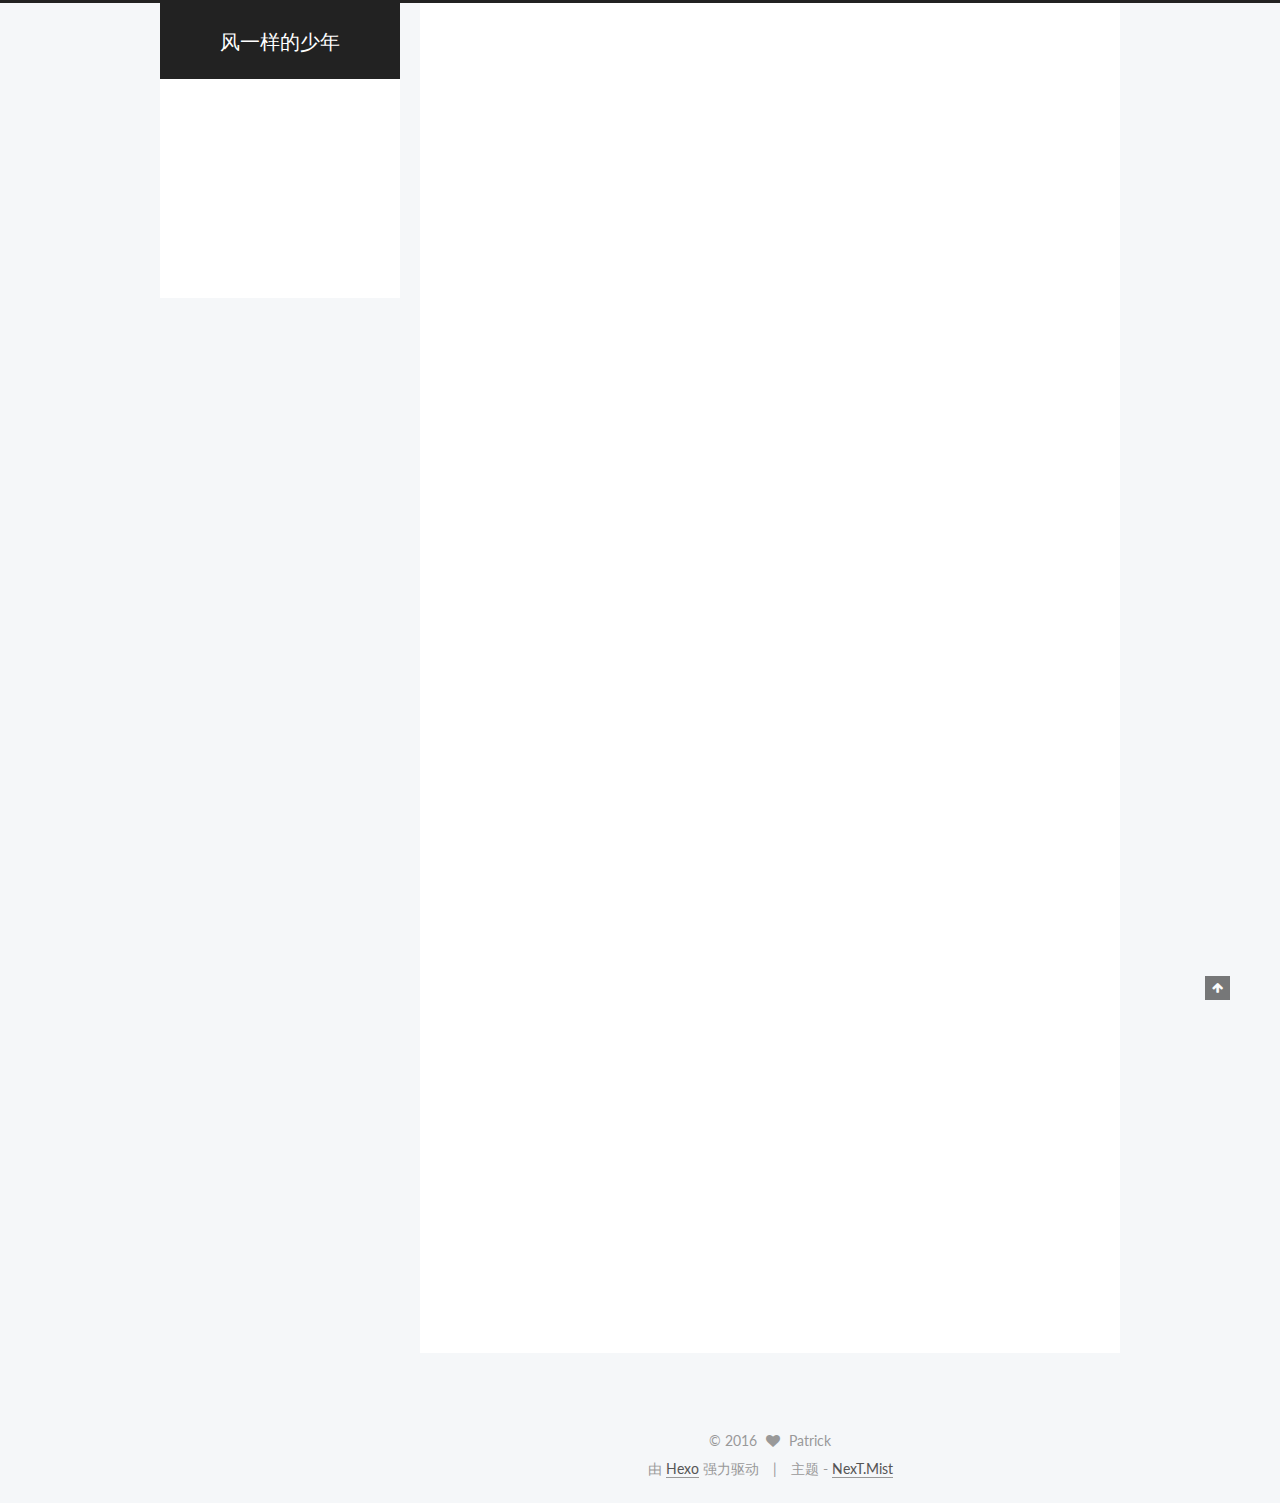
==== commit 950aa679: "Site updated: 2016-09-25 17:52:46" ====
--- a/index.html
+++ b/index.html
@@ -5,7 +5,7 @@
   
 
 
-<html class="theme-next muse use-motion">
+<html class="theme-next mist use-motion">
 <head>
   <meta charset="UTF-8"/>
 <meta http-equiv="X-UA-Compatible" content="IE=edge,chrome=1" />
@@ -99,7 +99,7 @@
 <script type="text/javascript" id="hexo.configuration">
   var NexT = window.NexT || {};
   var CONFIG = {
-    scheme: 'Muse',
+    scheme: 'Mist',
     sidebar: {"position":"left","display":"post"},
     fancybox: true,
     motion: true,
@@ -176,6 +176,26 @@
               <i class="menu-item-icon fa fa-fw fa-home"></i> <br />
             
             首页
+          </a>
+        </li>
+      
+        
+        <li class="menu-item menu-item-categories">
+          <a href="/categories" rel="section">
+            
+              <i class="menu-item-icon fa fa-fw fa-th"></i> <br />
+            
+            分类
+          </a>
+        </li>
+      
+        
+        <li class="menu-item menu-item-about">
+          <a href="/about" rel="section">
+            
+              <i class="menu-item-icon fa fa-fw fa-user"></i> <br />
+            
+            关于
           </a>
         </li>
       
@@ -479,10 +499,10 @@
 
           
             <div class="site-state-item site-state-categories">
-              
+              <a href="/categories">
                 <span class="site-state-item-count">1</span>
                 <span class="site-state-item-name">分类</span>
-              
+              </a>
             </div>
           
 
@@ -533,7 +553,7 @@
 <div class="theme-info">
   主题 -
   <a class="theme-link" href="https://github.com/iissnan/hexo-theme-next">
-    NexT.Muse
+    NexT.Mist
   </a>
 </div>
 
--- a/css/main.css
+++ b/css/main.css
@@ -728,7 +728,7 @@
   font-size: 14px;
   color: #fff;
   background: #222;
-  border: 2px solid #222;
+  border: 2px solid #555;
   text-decoration: none;
   border-radius: 0;
   transition-property: background-color;
@@ -739,8 +739,8 @@
 .btn:hover,
 .post-more-link .btn:hover {
   border-color: #222;
-  color: #222;
-  background: #fff;
+  color: #fff;
+  background: #222;
 }
 .btn-bar {
   display: block;
@@ -845,7 +845,7 @@
   width: 25px;
   background: #222;
   font-size: 12px;
-  opacity: 1;
+  opacity: 0.6;
   color: #fff;
   cursor: pointer;
   text-align: center;
@@ -866,7 +866,7 @@
   }
 }
 .back-to-top.back-to-top-on {
-  bottom: 19px;
+  bottom: 40px;
 }
 .header {
   background: #fff;
@@ -915,7 +915,7 @@
 .site-subtitle {
   margin-top: 10px;
   font-size: 13px;
-  color: #999;
+  color: #ddd;
 }
 .use-motion .brand {
   opacity: 0;
@@ -988,7 +988,8 @@
   transition-timing-function: ease-in-out;
   transition-delay: 0s;
 }
-.menu .menu-item a:hover {
+.menu .menu-item a:hover,
+.menu-item-active a {
   border-bottom-color: #222;
 }
 .menu .menu-item .fa {
@@ -1216,7 +1217,7 @@
   font-size: 26px;
   text-align: center;
   word-break: break-word;
-  font-weight: 400;
+  font-weight: 300;
 }
 @media (max-width: 767px) {
   .posts-expand .post-title {
@@ -1308,10 +1309,10 @@
   margin-top: 50px;
 }
 .post-more-link .btn {
-  color: #fff;
+  color: #555;
   font-size: 14px;
-  background: #222;
-  border-radius: 0;
+  background: #fff;
+  border-radius: 2px;
   line-height: 2;
 }
 .posts-expand .post-tags {
@@ -1464,20 +1465,20 @@
   display: block;
   margin: 0 auto;
   padding: 2px;
-  max-width: 96px;
+  max-width: 120px;
   height: auto;
-  border: 2px solid #333;
+  border: 1px solid #eee;
 }
 .site-author-name {
-  margin: 5px 0 0;
+  margin: 0;
   text-align: center;
-  color: #f5f5f5;
-  font-weight: normal;
+  color: #222;
+  font-weight: 600;
 }
 .site-description {
-  margin-top: 5px;
+  margin-top: 0;
   text-align: center;
-  font-size: 14px;
+  font-size: 13px;
   color: #999;
 }
 .site-state {
@@ -1489,7 +1490,7 @@
 .site-state-item {
   display: inline-block;
   padding: 0 15px;
-  border-left: 1px solid #333;
+  border-left: 1px solid #eee;
 }
 .site-state-item:first-child {
   border-left: none;
@@ -1502,11 +1503,11 @@
   text-align: center;
   color: inherit;
   font-weight: 600;
-  font-size: 18px;
+  font-size: 16px;
 }
 .site-state-item-name {
   font-size: 13px;
-  color: inherit;
+  color: #999;
 }
 .feed-link {
   margin-top: 20px;
@@ -1548,7 +1549,7 @@
   width: 4px;
   height: 4px;
   border-radius: 50%;
-  background: #ff573c;
+  background: #f4ffff;
 }
 .links-of-blogroll {
   font-size: 13px;
@@ -1577,7 +1578,7 @@
   color: #555;
 }
 .sidebar-nav li:hover {
-  color: #f5f5f5;
+  color: #fc6423;
 }
 .page-post-detail .sidebar-nav-toc {
   padding: 0 5px;
@@ -1586,11 +1587,11 @@
   margin-left: 10px;
 }
 .sidebar-nav .sidebar-nav-active {
-  color: #87daff;
-  border-bottom-color: #87daff;
+  color: #fc6423;
+  border-bottom-color: #fc6423;
 }
 .sidebar-nav .sidebar-nav-active:hover {
-  color: #87daff;
+  color: #fc6423;
 }
 .sidebar-panel {
   display: none;
@@ -1623,12 +1624,12 @@
   transition-timing-function: ease-in-out;
   transition-delay: 0s;
   transition-property: all;
-  color: #999;
-  border-bottom-color: #555;
+  color: #666;
+  border-bottom-color: #ccc;
 }
 .post-toc ol a:hover {
-  color: #ccc;
-  border-bottom-color: #ccc;
+  color: #000;
+  border-bottom-color: #000;
 }
 .post-toc .nav-item {
   overflow: hidden;
@@ -1649,14 +1650,14 @@
   display: block;
 }
 .post-toc .nav .active > a {
-  color: #87daff;
-  border-bottom-color: #87daff;
+  color: #fc6423;
+  border-bottom-color: #fc6423;
 }
 .post-toc .nav .active-current > a {
-  color: #87daff;
+  color: #fc6423;
 }
 .post-toc .nav .active-current > a:hover {
-  color: #87daff;
+  color: #fc6423;
 }
 .footer {
   font-size: 14px;
@@ -2034,6 +2035,28 @@
   top: 42%;
   color: #ccc;
 }
+.busuanzi-count:before {
+  content: " ";
+  float: left;
+  width: 260px;
+  min-height: 25px;
+}
+@media (min-width: 768px) and (max-width: 991px) {
+  .busuanzi-count {
+    width: auto;
+  }
+  .busuanzi-count:before {
+    display: none;
+  }
+}
+@media (max-width: 767px) {
+  .busuanzi-count {
+    width: auto;
+  }
+  .busuanzi-count:before {
+    display: none;
+  }
+}
 .site-uv,
 .site-pv,
 .page-pv {
@@ -2105,78 +2128,395 @@
   padding-left: 10px;
 }
 .page-post-detail .sidebar-toggle-line {
-  background: #87daff;
+  background: #fc6423;
 }
 .page-post-detail .comments {
   overflow: hidden;
 }
-@media (max-width: 767px) {
-  .header-inner,
-  .container .main-inner,
+body {
+  background: #f5f7f9;
+}
+@media (min-width: 992px) {
+  .full-image.full-image.full-image {
+    max-width: none;
+    width: 118%;
+    margin: 0 -9%;
+  }
+}
+.header {
+  position: relative;
+  margin: 0 auto;
+  width: 960px;
+}
+@media (min-width: 768px) and (max-width: 991px) {
+  .header {
+    width: auto;
+  }
+}
+@media (max-width: 767px) {
+  .header {
+    width: auto;
+  }
+}
+.header-inner {
+  position: absolute;
+  top: 0;
+  overflow: hidden;
+  padding: 0;
+  width: 240px;
+  background: #fff;
+}
+@media (min-width: 1600px) {
+  .container .header-inner {
+    width: 240px;
+  }
+}
+@media (min-width: 768px) and (max-width: 991px) {
+  .header-inner {
+    position: relative;
+    width: auto;
+  }
+}
+@media (max-width: 767px) {
+  .header-inner {
+    position: relative;
+    width: auto;
+  }
+}
+.main:before,
+.main:after {
+  content: " ";
+  display: table;
+}
+.main:after {
+  clear: both;
+}
+@media (min-width: 768px) and (max-width: 991px) {
+  .main {
+    padding-bottom: 100px;
+  }
+}
+@media (max-width: 767px) {
+  .main {
+    padding-bottom: 100px;
+  }
+}
+.container .main-inner {
+  width: 960px;
+}
+@media (min-width: 768px) and (max-width: 991px) {
+  .container .main-inner {
+    width: auto;
+  }
+}
+@media (max-width: 767px) {
+  .container .main-inner {
+    width: auto;
+  }
+}
+.content-wrap {
+  float: right;
+  box-sizing: border-box;
+  padding: 40px;
+  width: 700px;
+  background: #fff;
+  min-height: 700px;
+}
+@media (min-width: 768px) and (max-width: 991px) {
+  .content-wrap {
+    width: 100%;
+    padding: 20px;
+  }
+}
+@media (max-width: 767px) {
+  .content-wrap {
+    width: 100%;
+    padding: 20px;
+    min-height: auto;
+  }
+}
+.sidebar {
+  position: static;
+  float: left;
+  margin-top: 300px;
+  width: 240px;
+  background: #fff;
+  box-shadow: none;
+}
+@media (min-width: 768px) and (max-width: 991px) {
+  .sidebar {
+    display: none;
+  }
+}
+@media (max-width: 767px) {
+  .sidebar {
+    display: none;
+  }
+}
+.sidebar-toggle {
+  display: none;
+}
+.footer-inner {
+  width: 960px;
+}
+.footer-inner:before {
+  content: " ";
+  float: left;
+  width: 260px;
+  min-height: 50px;
+}
+@media (min-width: 768px) and (max-width: 991px) {
   .footer-inner {
     width: auto;
   }
-}
-.custom-logo .site-meta-headline {
-  text-align: center;
-}
-.custom-logo .brand {
+  .footer-inner:before {
+    display: none;
+  }
+}
+@media (max-width: 767px) {
+  .footer-inner {
+    width: auto;
+  }
+  .footer-inner:before {
+    display: none;
+  }
+}
+.sidebar-position-right .header-inner {
+  right: 0;
+}
+.sidebar-position-right .content-wrap {
+  float: left;
+}
+.sidebar-position-right .sidebar {
+  float: right;
+}
+.sidebar-position-right .footer-inner:before {
+  float: right;
+}
+.site-meta {
+  padding: 20px 0;
+  color: #fff;
+  background: #222;
+}
+@media (min-width: 768px) and (max-width: 991px) {
+  .site-meta {
+    box-shadow: 0 0 16px rgba(0,0,0,0.5);
+  }
+}
+@media (max-width: 767px) {
+  .site-meta {
+    box-shadow: 0 0 16px rgba(0,0,0,0.5);
+  }
+}
+.brand {
+  display: block;
+  padding: 0;
   background: none;
 }
-.custom-logo .site-title {
-  margin: 10px auto 0;
-  font-size: 24px;
-  color: #222;
-}
-.custom-logo .site-title a {
-  border: none;
-}
-.custom-logo-image {
-  margin: 0 auto;
-  padding: 5px;
-  max-width: 150px;
-  background: #fff;
-}
-@media (max-width: 767px) {
-  .site-nav {
-    position: absolute;
-    left: 0;
-    top: 52px;
-    margin: 0;
-    width: 100%;
-    padding: 0;
-    background: #fff;
-    border-bottom: 1px solid #ddd;
-  }
-}
-@media (max-width: 767px) {
-  .menu {
-    text-align: left;
-  }
-}
-@media (max-width: 767px) {
-  .menu .menu-item {
-    display: block;
-    margin: 0 10px;
-    vertical-align: top;
-  }
-}
-@media (max-width: 767px) {
-  .menu .menu-item br {
-    display: none;
-  }
-}
-@media (max-width: 767px) {
-  .menu .menu-item a {
-    padding: 5px 10px;
-  }
-}
-.menu .menu-item .fa {
-  margin-right: 0;
+.brand:hover {
+  color: #fff;
+}
+.site-subtitle {
+  margin: 0;
 }
 .site-search form {
   display: none;
 }
+.site-nav {
+  border-top: none;
+}
+@media (min-width: 768px) and (max-width: 991px) {
+  .site-nav {
+    display: none !important;
+  }
+}
+@media (min-width: 768px) and (max-width: 991px) {
+  .site-nav-on {
+    display: block !important;
+  }
+}
+.menu .menu-item {
+  display: block;
+  margin: 0;
+  list-style: none;
+}
+.menu .menu-item a {
+  position: relative;
+  box-sizing: border-box;
+  padding: 5px 20px;
+  text-align: left;
+  line-height: inherit;
+  transition-property: background-color;
+  transition-duration: 0.2s;
+  transition-timing-function: ease-in-out;
+  transition-delay: 0s;
+}
+.menu .menu-item a:hover,
+.menu-item-active a {
+  background: #f9f9f9;
+  border-bottom-color: #fff;
+}
+.menu .menu-item br {
+  display: none;
+}
+.menu-item-active a:after {
+  content: " ";
+  position: absolute;
+  top: 50%;
+  margin-top: -3px;
+  right: 15px;
+  width: 6px;
+  height: 6px;
+  border-radius: 50%;
+  background-color: #bbb;
+}
+.btn-bar {
+  background-color: #fff;
+}
+.site-nav-toggle {
+  top: 20px;
+  left: 20px;
+}
+@media (min-width: 768px) and (max-width: 991px) {
+  .site-nav-toggle {
+    display: block;
+  }
+}
+.use-motion .sidebar .motion-element {
+  opacity: 1;
+}
+.sidebar {
+  display: none;
+  right: auto;
+  bottom: auto;
+  -webkit-transform: none;
+}
+.sidebar-inner {
+  box-sizing: border-box;
+  width: 240px;
+  color: #555;
+  background: #fff;
+}
+.sidebar-inner.affix {
+  position: fixed;
+  top: 0;
+}
+.site-overview {
+  margin: 0 2px;
+  text-align: left;
+}
+.site-author:before,
+.site-author:after {
+  content: " ";
+  display: table;
+}
+.site-author:after {
+  clear: both;
+}
+.sidebar a {
+  color: #555;
+}
+.sidebar a:hover {
+  color: #222;
+}
+.links-of-author-item a:before {
+  display: none;
+}
+.links-of-author-item a {
+  border-bottom: none;
+  text-decoration: underline;
+}
+.feed-link {
+  border-top: 1px dotted #ccc;
+  border-bottom: 1px dotted #ccc;
+  text-align: center;
+}
+.feed-link a {
+  display: block;
+  color: #fc6423;
+  border: none;
+}
+.feed-link a:hover {
+  background: none;
+  color: #e34603;
+}
+.feed-link a:hover i {
+  color: #e34603;
+}
+.links-of-author:before,
+.links-of-author:after {
+  content: " ";
+  display: table;
+}
+.links-of-author:after {
+  clear: both;
+}
+.links-of-author-item {
+  float: left;
+  margin: 5px 0 0;
+  width: 50%;
+}
+.links-of-author-item a {
+  box-sizing: border-box;
+  display: inline-block;
+  margin-right: 0;
+  margin-bottom: 0;
+  padding: 0 5px;
+  overflow: hidden;
+  white-space: nowrap;
+  text-overflow: ellipsis;
+}
+.links-of-author-item a {
+  display: block;
+  text-decoration: none;
+}
+.links-of-author-item a:hover {
+  border-radius: 4px;
+  background: #eee;
+}
+.links-of-author-item .fa {
+  margin-right: 2px;
+  font-size: 16px;
+}
+.links-of-author-item .fa-globe {
+  font-size: 15px;
+}
+.links-of-blogroll {
+  margin-top: 20px;
+  padding: 3px 0 0;
+  border-top: 1px dotted #ccc;
+}
+.links-of-blogroll-title {
+  margin-top: 0;
+}
+.links-of-blogroll-item {
+  padding: 0;
+}
+.links-of-blogroll-inline:before,
+.links-of-blogroll-inline:after {
+  content: " ";
+  display: table;
+}
+.links-of-blogroll-inline:after {
+  clear: both;
+}
 .links-of-blogroll-inline .links-of-blogroll-item {
-  display: inline-block;
-}
+  float: left;
+  margin: 5px 0 0;
+  width: 50%;
+}
+.links-of-blogroll-inline .links-of-blogroll-item a {
+  box-sizing: border-box;
+  display: inline-block;
+  margin-right: 0;
+  margin-bottom: 0;
+  padding: 0 5px;
+  overflow: hidden;
+  white-space: nowrap;
+  text-overflow: ellipsis;
+}
+@media (max-width: 767px) {
+  .post-body {
+    text-align: justify;
+  }
+}
